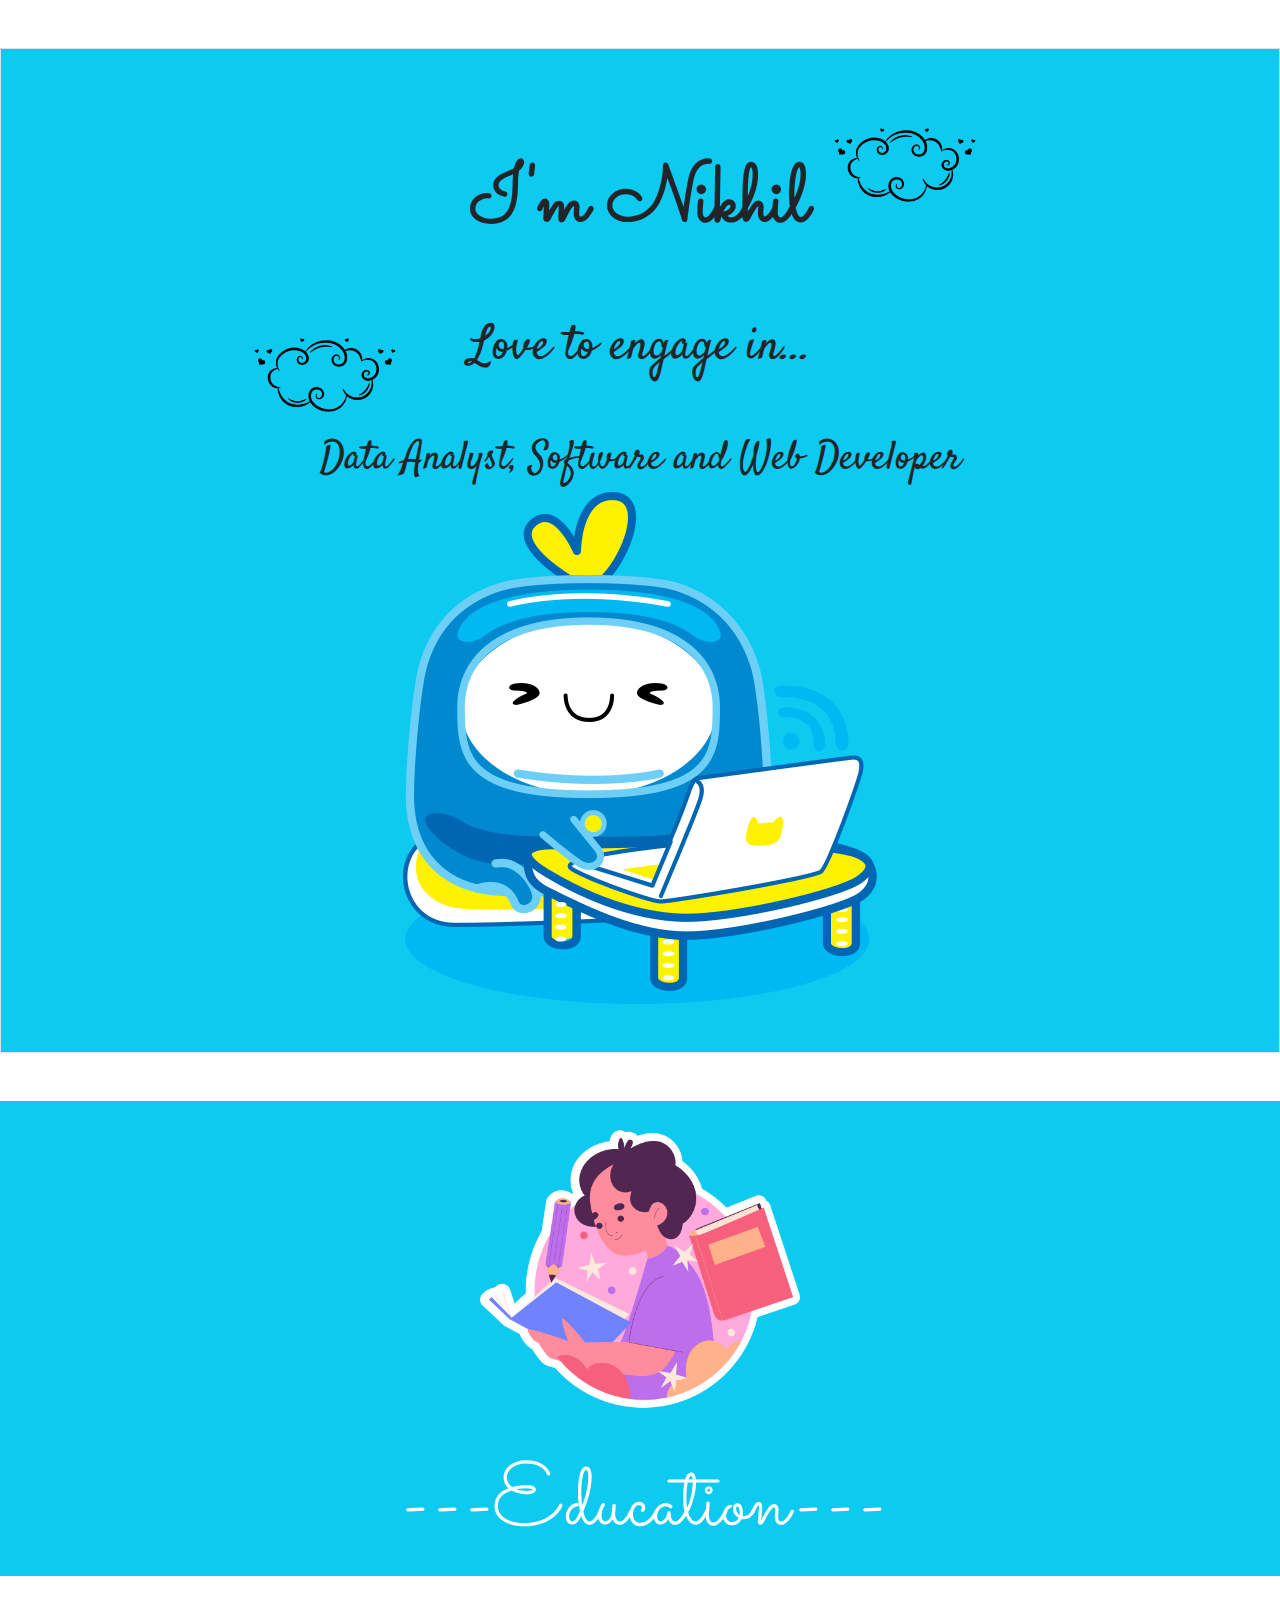
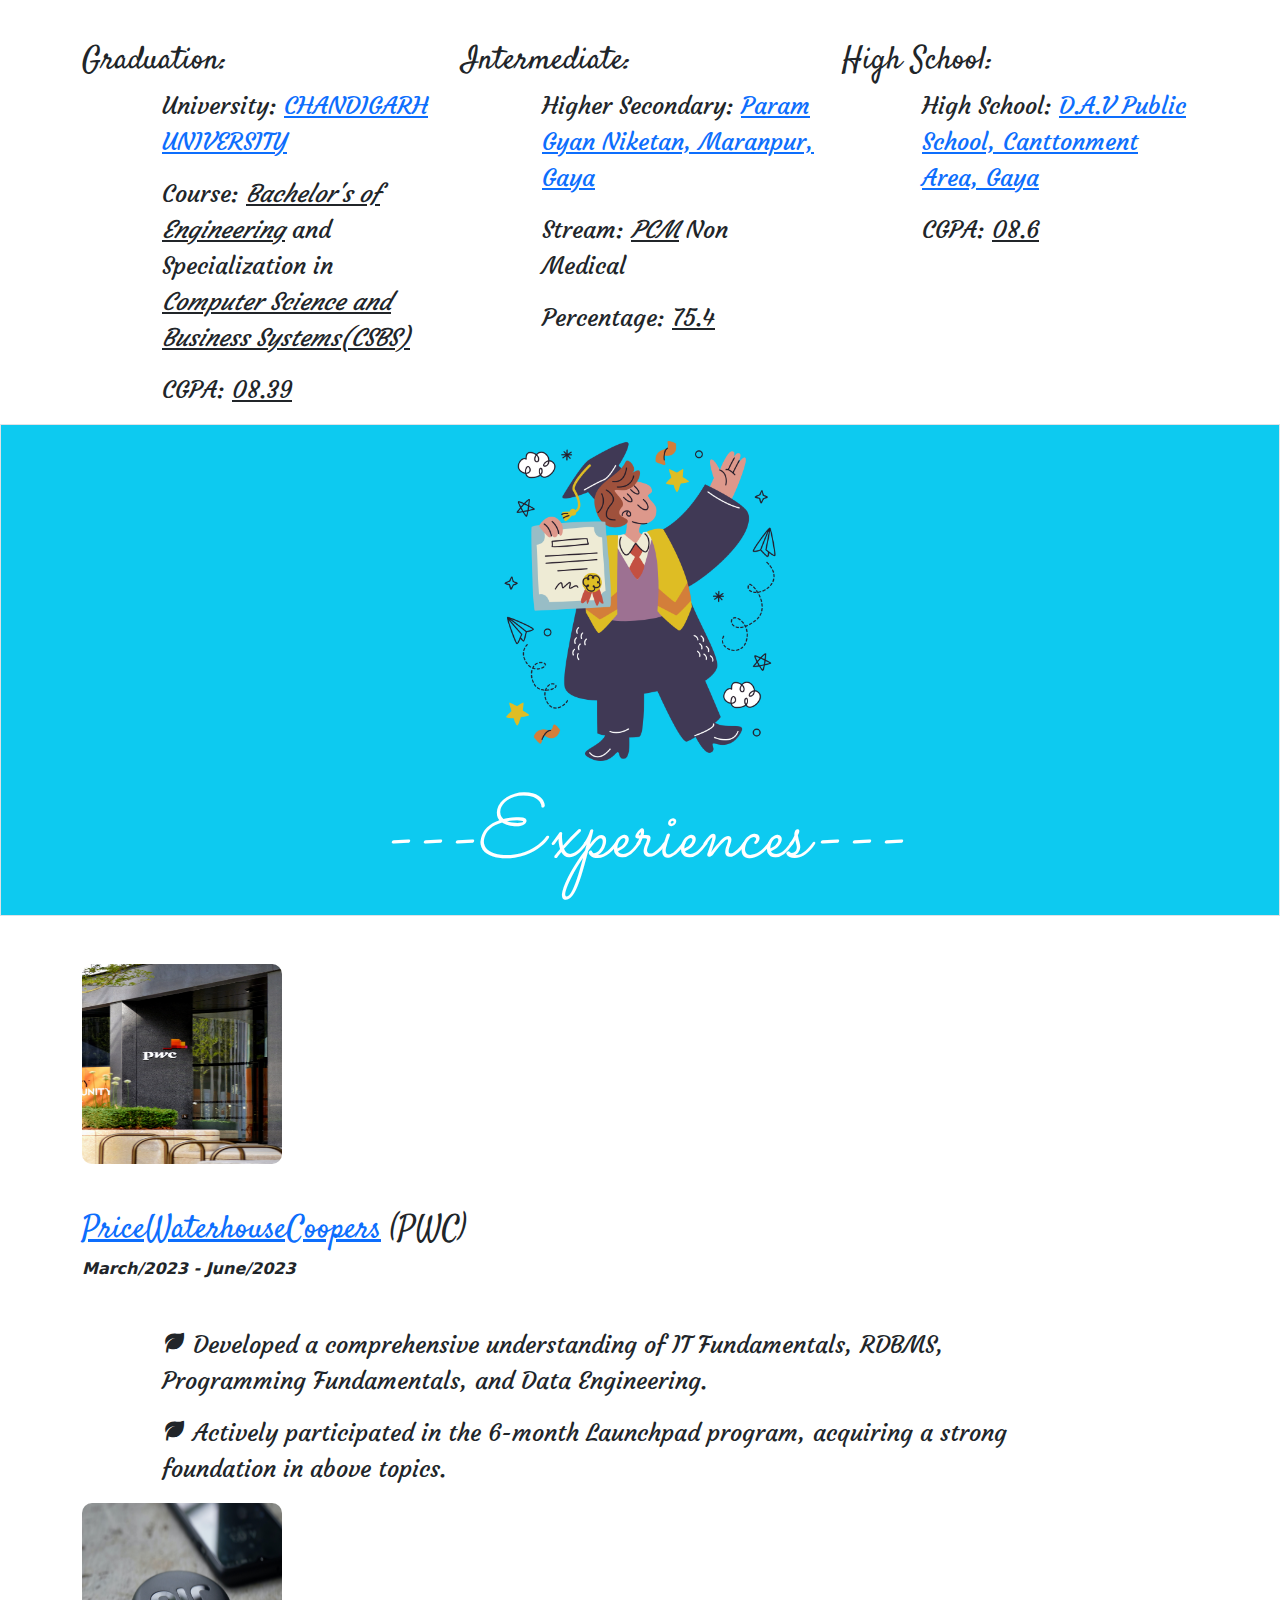
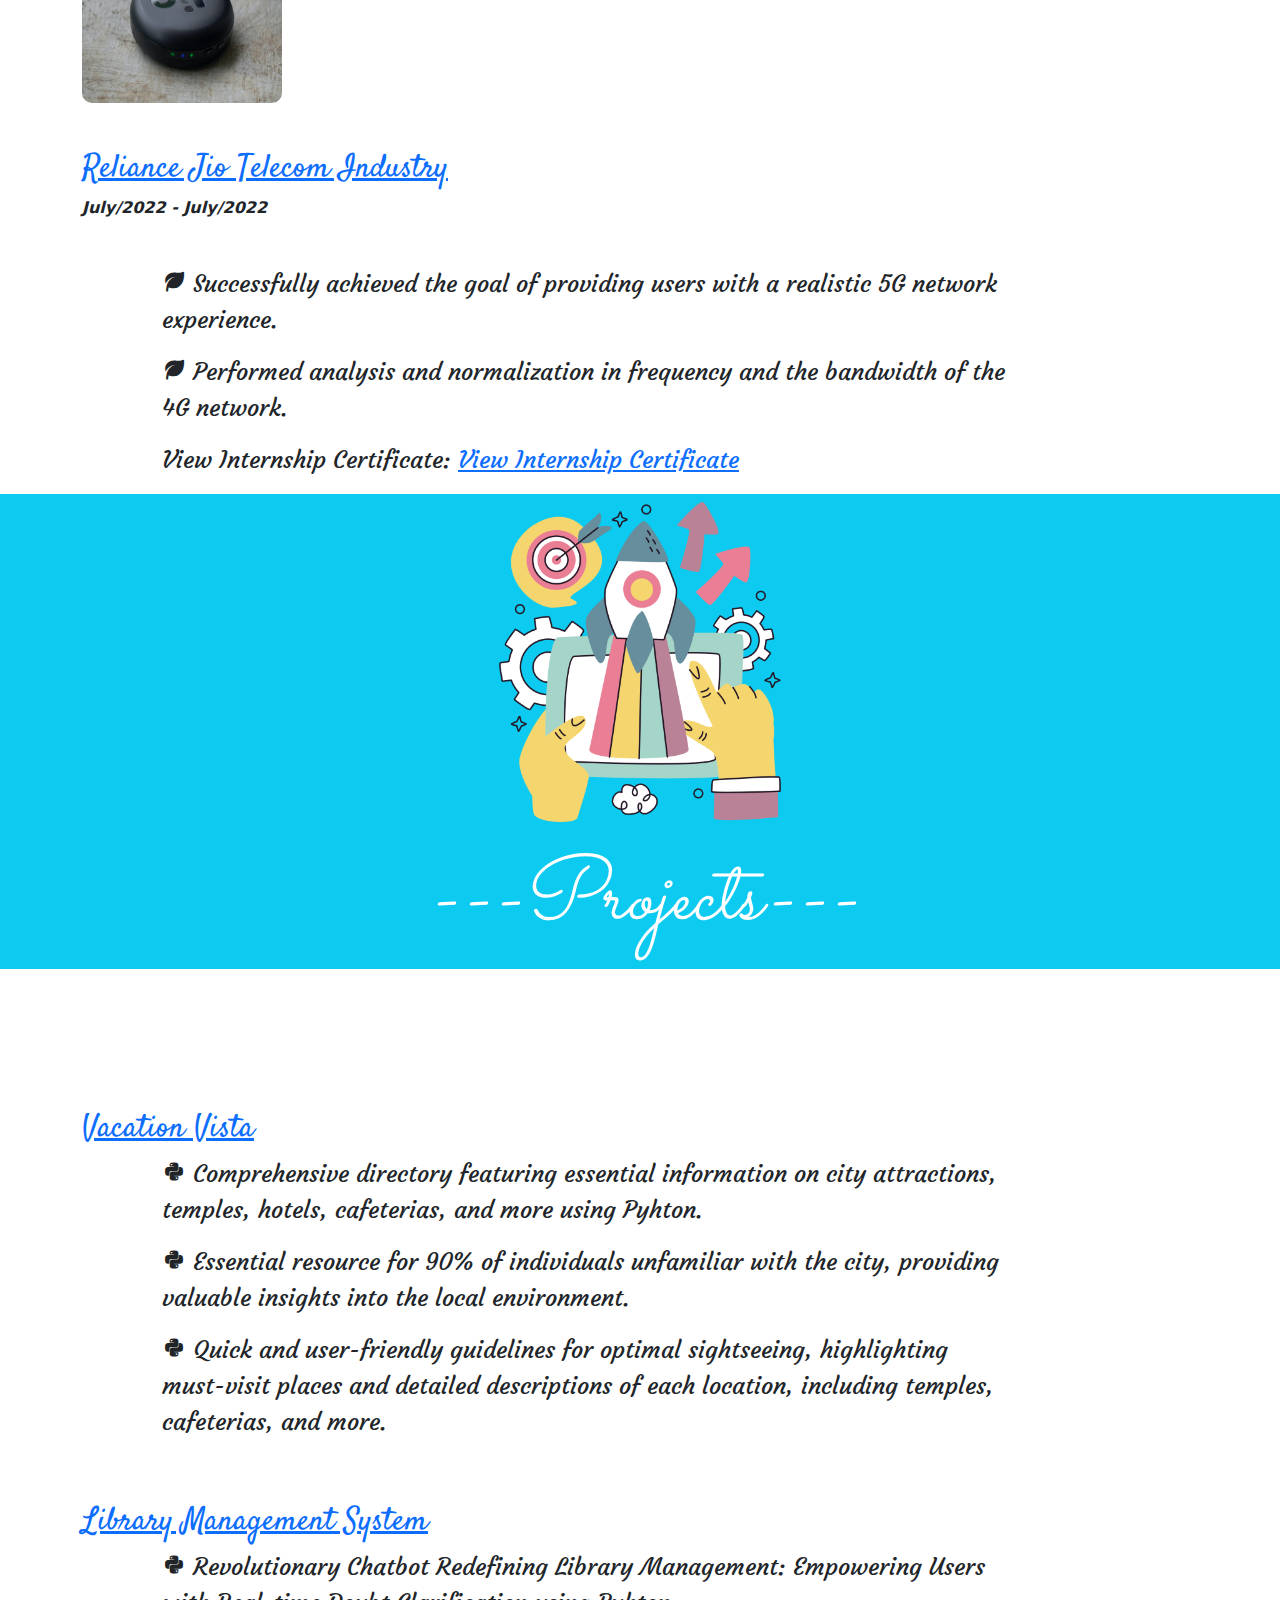
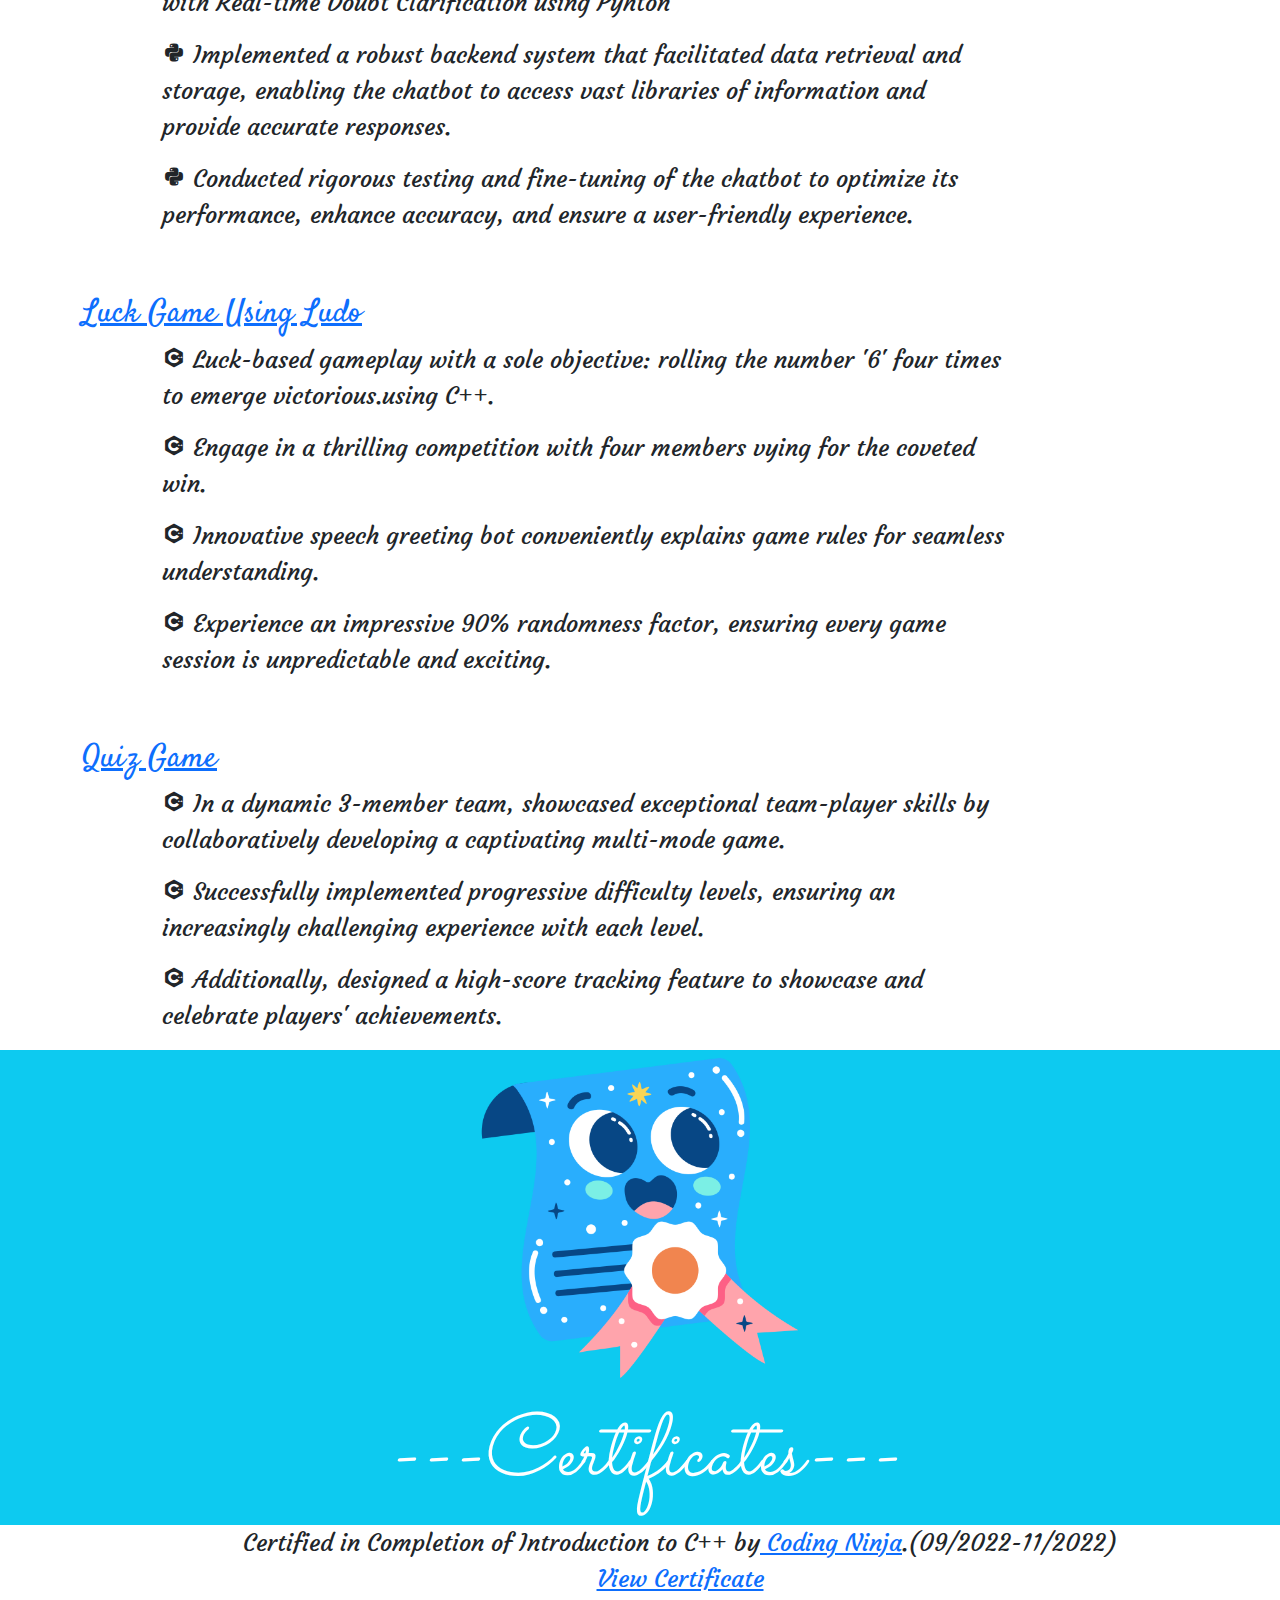
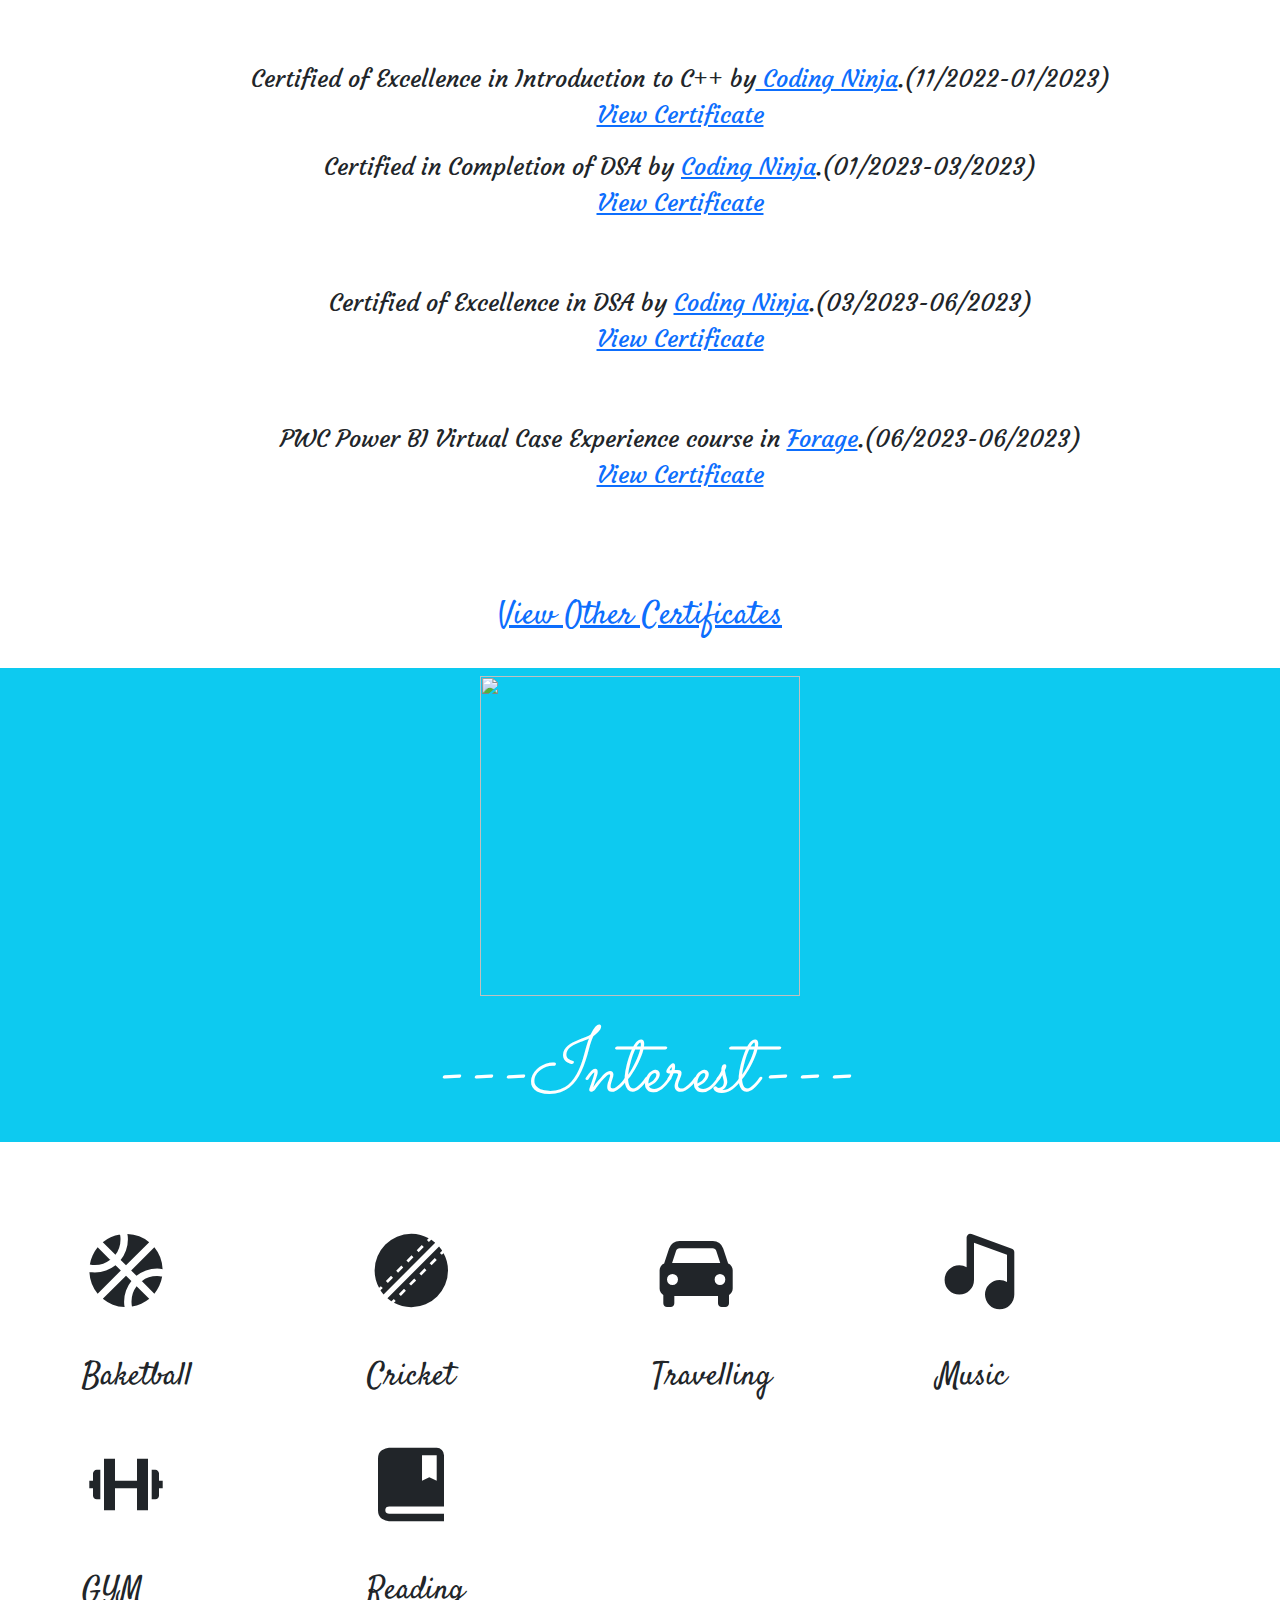
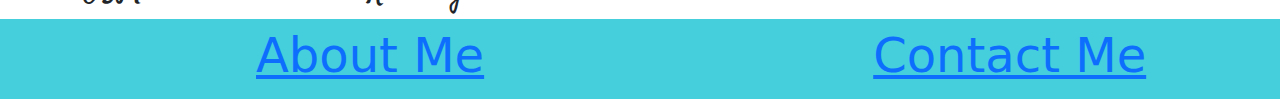
==== index.html @ 04f7caff "Add files via upload" ====
<!DOCTYPE html>
<html lang="en">

<head>

    <meta charset="UTF-8">
    <meta name="viewport" content="width=device-width, initial-scale=1.0">
    <title>NIKHIL VERMA</title>
    <link rel="stylesheet" href="Bstyle.css">
    <link href='https://unpkg.com/boxicons@2.1.4/css/boxicons.min.css' rel='stylesheet'>
    <link href="https://fonts.googleapis.com/css2?family=Caveat&family=Courgette&family=Merriweather:wght@300&family=Montserrat:wght@300&family=Sacramento&family=Satisfy&display=swap" rel="stylesheet">
    <link href="https://cdn.jsdelivr.net/npm/bootstrap@5.3.0/dist/css/bootstrap.min.css" rel="stylesheet">
    <link rel="icon" href="hacker.png">
</head>

<body>
    <div class="container-fluid p-5 my-5 border text-center bg-info top-div">
        <img class="top-cloud" src="cloud.png">
        <h1 id="Name"><b>I'm Nikhil</b></strong></h1>
        <h2 id="mid-tag">Love to engage in...</h2>
        <h2 id="prof">Data Analyst, Software and Web Developer</h2>
        <img class="mount" src="programmer.png">
        <img class="bottom-cloud" src="cloud.png">
    </div>
    <!-- <div class="top-div">
        <img class="top-cloud" src="cloud.png">
    
        <h1>I'm Nikhil</h1>
        <h2 id="mid-tag">Love to engage in...</h2>
        <h2 id="prof">Data Analyst,Software and Web Developer</h2>
        <img class="mount" src="camping.png">
        <img class="bottom-cloud" src="cloud.png">
    </div> -->
        
    <div class="container-fluid p-2 bg-info text-white text-center">
        <img id="image" src="studying.png">
        <h1 class="Title">---Education---</h1> 
    </div>
        
    <div class="container mt-5">
        <div class="row">
        <div class="col-sm-4">
            <h2 id="Grad">Graduation:</h2>
            <p>University: <span><u><a href="https://www.cuchd.in/" class="CU">CHANDIGARH UNIVERSITY</a></u></span></p>
            <p>Course: <span><u><i>Bachelor's of Engineering</i></u></span> and Specialization in <span><u><i>Computer Science and Business Systems(CSBS)</i></u></span></p>
            <p>CGPA: <span><u>08.39</u></span></p>
        </div>
        <div class="col-sm-4">
            <h2 id="Grad">Intermediate:</h2>
            <p>Higher Secondary: <span><u><a href="https://www.pgngaya.in/">Param Gyan Niketan, Maranpur, Gaya</a></u></span></p>
            <p>Stream: <span><u><i>PCM</i></u></span> Non Medical</p>
            <p>Percentage: <span><u>75.4</u></span></p>
        </div>
        <div class="col-sm-4">
            <h2 id="Grad">High School:</h2>
        <p>High School: <span><u><a href="http://davcanttgaya.com/">D.A.V Public School, Canttonment Area, Gaya</a></u></span></p>
        <p>CGPA: <span><u>08.6</u></span></p>
        </div>
        </div>
        
  </div>
  <div class="container-fluid p-3 border text-center text-white bg-info top-div">
    <img id="image" src="graduation.png">
    <h1 class="Title"><i><img >---Experiences---</i></h1>
  </div>
  <div class="container mt-5">
    <div class="row">
        <div class="col-sm-10">
            <img id="pwc" src="pwc.jpg">
            <h2><a class="way" href="https://www.pwc.in/" target="_blank">PriceWaterhouseCoopers</a> (PWC)</h2>
            <em><strong>March/2023 - June/2023</strong></em>
            <br>
            <div class="det">
                <p><i class='bx bxs-leaf'></i> Developed a comprehensive understanding of IT
                    Fundamentals, RDBMS, Programming Fundamentals, and
                    Data Engineering.</p>
                <p>
                    <i class='bx bxs-leaf'></i> Actively participated in the 6-month Launchpad program,
                            acquiring a strong foundation in above topics.
                </p>
            </div>
        </div>
        <div class="col-sm-10">
            <img id="jio" src="jio1.jpg">
            <h2><a class="way" href="https://www.jio.com/">Reliance Jio Telecom Industry</a></h2>
            <em><strong>July/2022 - July/2022</strong></em>
            <div class="det">
                <p><i class='bx bxs-leaf'></i> Successfully achieved the goal of providing users with a realistic 5G network experience.</p>
            <p><i class='bx bxs-leaf'></i> Performed analysis and normalization in frequency and the bandwidth of the 4G network.</p>
            <p id="view">View Internship Certificate: <a class="way" href="https://drive.google.com/file/d/10rLFTwxy8GIzFzXkSHnYwyJSoDvMHcty/view?usp=sharing" target="_blank">View Internship Certificate</a></p>
            </div>
        </div>
    </div>

    
</div>
<div class="container-fluid p-2 bg-info text-white text-center">
    <img id="image" src="project.png">
    <h1 class="Title"><i>---Projects---</i></h1>
</div>
<div class="container mt-5">
    <div class="row">
        <div class="col-sm-10">
            <div class="det">
                <a class="name_of_proj" href="#"><h2>Vacation Vista</h2></a>

                <p><i class='bx bxl-python' ></i> Comprehensive directory featuring essential information on city
                    attractions, temples, hotels, cafeterias, and more using Pyhton.</p>
                <p><i class='bx bxl-python' ></i> Essential resource for 90% of individuals unfamiliar with the city,
                    providing valuable insights into the local environment.</p>
                <p><i class='bx bxl-python' ></i> Quick and user-friendly guidelines for optimal sightseeing, highlighting must-visit places and detailed descriptions of each location, including temples, cafeterias, and more.</p>
                
                <a class="name_of_proj" href="#"><h2>Library Management System</h2></a>

                <p><i class='bx bxl-python' ></i> Revolutionary Chatbot Redefining Library Management: Empowering Users with Real-time Doubt Clarification using Pyhton
                    </p>
                <p><i class='bx bxl-python' ></i> Implemented a robust backend system that facilitated data retrieval and storage, enabling the chatbot to access vast libraries of information and provide accurate responses.</p>
                <p><i class='bx bxl-python' ></i> Conducted rigorous testing and fine-tuning of the chatbot to optimize its performance, enhance accuracy, and ensure a user-friendly experience.</p>
                
                <a class="name_of_proj" href="#"><h2>Luck Game Using Ludo</h2></a>

                <p><i class='bx bxl-c-plus-plus' ></i> Luck-based gameplay with a sole objective: rolling the number '6' four times to emerge victorious.using C++.
                    </p>
                <p><i class='bx bxl-c-plus-plus' ></i> Engage in a thrilling competition with four members vying for the coveted win.</p>
                <p><i class='bx bxl-c-plus-plus' ></i> Innovative speech greeting bot conveniently explains game rules for seamless understanding.</p>
                <p><i class='bx bxl-c-plus-plus' ></i> Experience an impressive 90% randomness factor, ensuring every game session is unpredictable and exciting.</p>
                
                
                <a class="name_of_proj" href="#"><h2>Quiz Game</h2></a>

                <p><i class='bx bxl-c-plus-plus' ></i> In a dynamic 3-member team, showcased exceptional team-player skills by collaboratively developing a captivating multi-mode game. </p>
                <p><i class='bx bxl-c-plus-plus' ></i> Successfully implemented progressive difficulty levels, ensuring an increasingly challenging experience with each level. </p>
                <p><i class='bx bxl-c-plus-plus' ></i> Additionally, designed a high-score tracking feature to showcase and celebrate players' achievements.</p>

            </div>
        </div>
    </div>
</div>
<div class="container-fluid p-2 bg-info text-white text-center">
    <img id="image" src="certi.png">
    <h1 class="Title"><i>---Certificates---</i></h1>
</div>
<div>
    <p class="certificate">Certified in Completion of Introduction to C++ by<a class="way" href="https://www.codingninjas.com/" target="_blank">
    Coding Ninja</a>.(09/2022-11/2022)<br>
    <a class="way" href="https://drive.google.com/file/d/1rjrScTn7LUMLxOY5SZQfP1zvvfU3Hnn9/view?usp=sharing" target="_blank">View Certificate</a></p>
    <br>
    <br>
    <p class="certificate">Certified of Excellence in Introduction to C++ by<a class="way" href="https://www.codingninjas.com/" target="_blank">
        Coding Ninja</a>.(11/2022-01/2023)<br>
        <a class="way" href="https://drive.google.com/file/d/1zGMB2k7HbJGqBZu0IWMUjCP9_YEs1CDB/view?usp=sharing" target="_blank">View Certificate</a></p>

    <p class="certificate">Certified in Completion of DSA by <a class="way" href="https://www.codingninjas.com/" target="_blank">
        Coding Ninja</a>.(01/2023-03/2023)<br>
        <a class="way" href="https://drive.google.com/file/d/17qJCQWIjFRZEI8WpjyCi8o1pAIk9kcB1/view?usp=sharing" target="_blank">View Certificate</a></p>
    <br>
    <br>
    <p class="certificate">Certified of Excellence in DSA by <a class="way" href="https://www.codingninjas.com/" target="_blank">
        Coding Ninja</a>.(03/2023-06/2023)<br>
        <a class="way" href="https://drive.google.com/file/d/1uM7cVaOaV1uHs1Oaodak-vPYIk4-sUad/view?usp=sharing" target="_blank">View Certificate</a></p>
    <br>
    <br>
    <p class="certificate">PWC Power BI Virtual Case Experience course in <a href="https://www.theforage.com/" target="_blank">Forage</a>.(06/2023-06/2023)<br>
    <a class="way" href="https://drive.google.com/file/d/1GbMkjDtrY6KCOdCdEL-QOANFzsJQoY71/view?usp=sharing" target="_blank">View Certificate</a></p>
    <br>
    <center><a href="#"><h2 id="others">View Other Certificates</h2></a></center>
    <br>
</div>
<div class="container-fluid p-2 bg-info text-white text-center">
    <img id="image" src="Basketball.png">
    <h1 class="Title"><i>---Interest---</i></h1>
</div>
<div class="container mt-5">
    <div class="row">
        <div class="col-sm-3 Title">
            <i class='bx bxs-basketball sports'></i>
            <h2>Baketball</h2>
        </div>
        <div class="col-sm-3 Title">
            <i class='bx bxs-cricket-ball sports'></i>
            <h2>Cricket</h2>
        </div>
        <div class="col-sm-3 Title">
            <i class='bx bxs-car sports'></i>
            <h2>Travelling</h2>            
        </div>
        <div class="col-sm-3 Title">
            <i class='bx bxs-music sports'></i>
            <h2>Music</h2>
        </div>
        <div class="col-sm-3 Title">
            <i class='bx bx-dumbbell'></i>
            <h2>GYM</h2>
        </div>
        <div class="col-sm-3 Title">
            <i class='bx bxs-book-bookmark'></i>
            <h2>Reading</h2>
        </div>
    </div>
</div>
<div class="way1">
    <a class="wave_1" href="#" >About Me</a>
    <a class="wave" href="about.html"  target="_blank">Contact Me</a>
</div>
  
  
</body>
</html>
---- Bstyle.css ----
body{
    margin: 0;
    text-align: center;
    font-family: 'Merriweather', serif;

}

h1{
    margin:0 auto 0 auto;
    font-family: 'Sacramento', cursive;
    font-size: 10rem;
}
h2{
    margin-top: 0;
    padding-top: 5%;
    font-family: 'Satisfy', cursive;
    font-size: 3rem;
}

h3{
    font-family: 'Montserrat', sans-serif;
    font-size: 1.5rem;

}
h4{
    width: 10%;
    display: inline;
    text-align: start;
    margin-inline-end: 5px;
    margin-inline-start: 2px;
}


p{
    text-align: start;
    padding-left: 5rem;
    font-family: 'Courgette', cursive;
    font-size: 1.5em;
    line-height: 1.5;
}
/* 
.top-field{
    background-color: aquamarine; 
    /*
    container-fluid
    p-5 
    bg-primary 
    text-white 
    text-center" */
/* } */ */


.top-div{
    background-color:#E3FDFD;
    padding-top: 100px;
}

.top-cloud{
    position: absolute;
    height: 150px;
    width: 150px;
    right:300px;
    top:10%;
}

.bottom-cloud{
    position:absolute;
    height: 150px;
    width: 150px;
    /* margin-right: 10px; */
    
    left:250px;
    bottom: 50%;

}

.mid-top-cloud{
    position: absolute;
    height: 150px;
    width: 150px;
    right:360px;
    top:9%;
}


.mid-bottom-cloud{
    position:absolute;
    height: 150px;
    width: 150px;
    /* margin-right: 10px; */
    
    left:250px;
    bottom: 60rem;

}

.Title{
    font-size: 5.5rem;
    padding-top: 2%;
}

.exp1{
    font-size: 10rem;
}

.det{
    padding-top:5%;
}


.way:hover{
    color:#CD6688;
}
.way1{
    height: 5em;
    /* padding-top:10px; */
    background-color:#45CFDD;
}

.wave:hover{
    color:#CD6688;
}

.wave_1{
    font-size: 30px;
    margin-left: 20%;
    font-size: 3rem;
    /* padding-bottom: 5%; */
}

.wave{
    margin-left: 30%;
    font-size: 3rem;
}

.way{
    text-align: center;
}
.certificate{
    text-align: center;
    
}


#image{
    height: 20rem;
    width: 20rem;
}

#pwc{
    height: 200px;
    width: 200px;
    border-radius: 5%;
}

#jio{
    height: 200px;
    width: 200px;
    border-radius: 5%;
}

#prof{
    margin-top: 0;
    padding-top: 5%;
    font-family: 'Satisfy', cursive;
    font-size: 40px;
}



#mid-tag{
    margin: 0;
    font-size: 3rem;
}
#Name{
    padding-top: 5%;
    font-size: 5rem;
    text-decoration: solid;
}
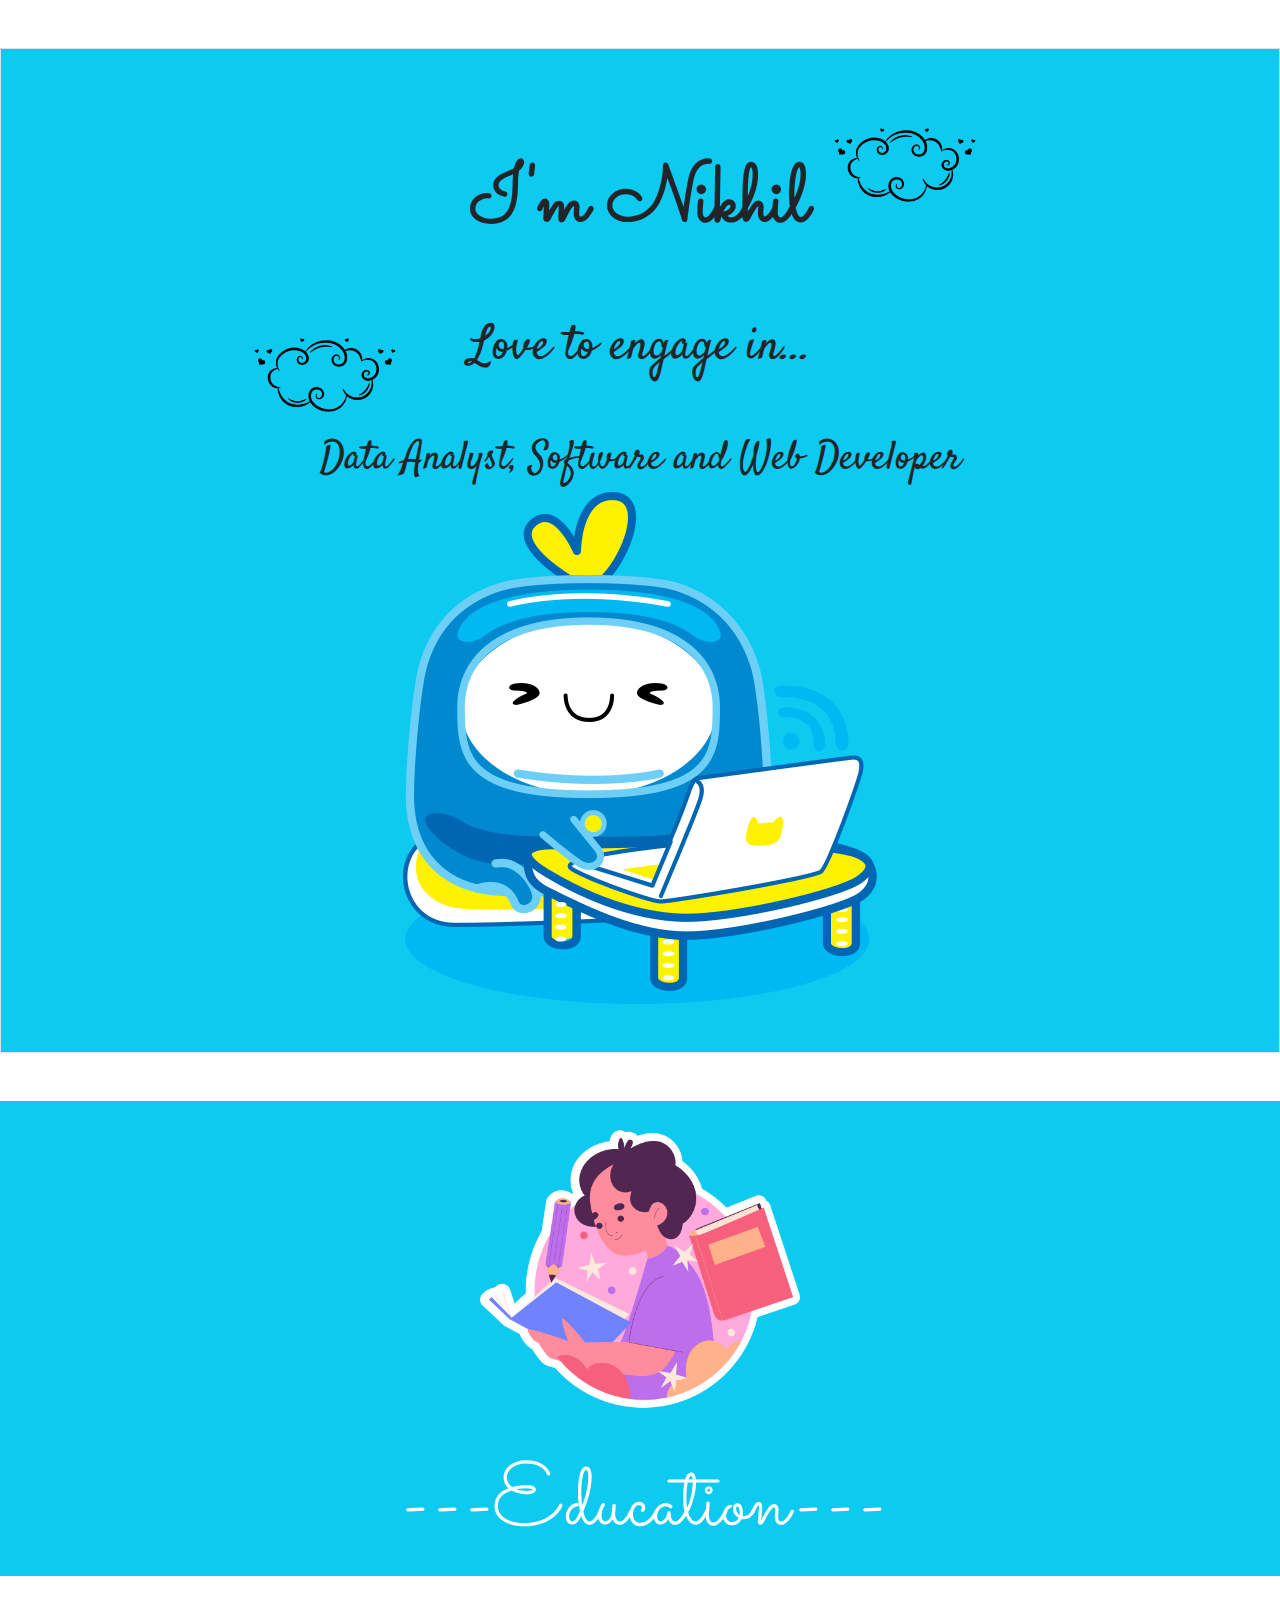
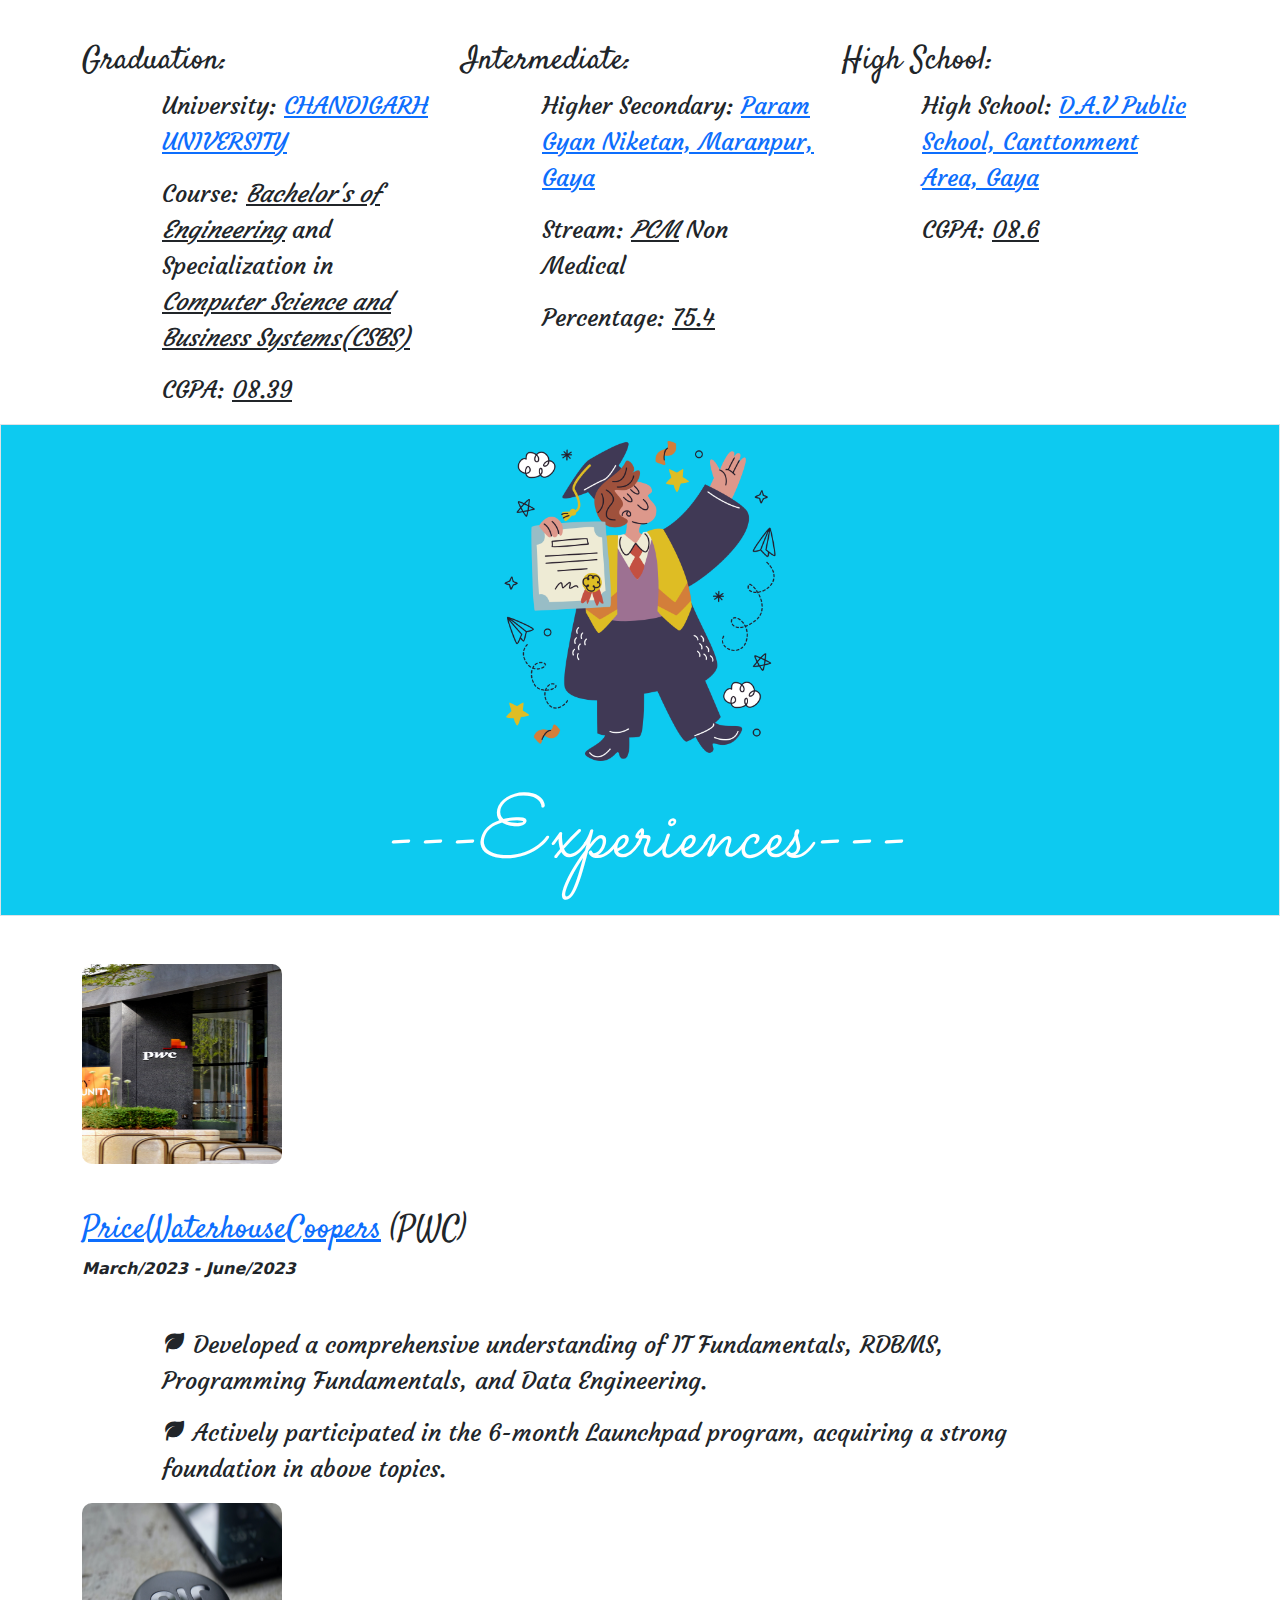
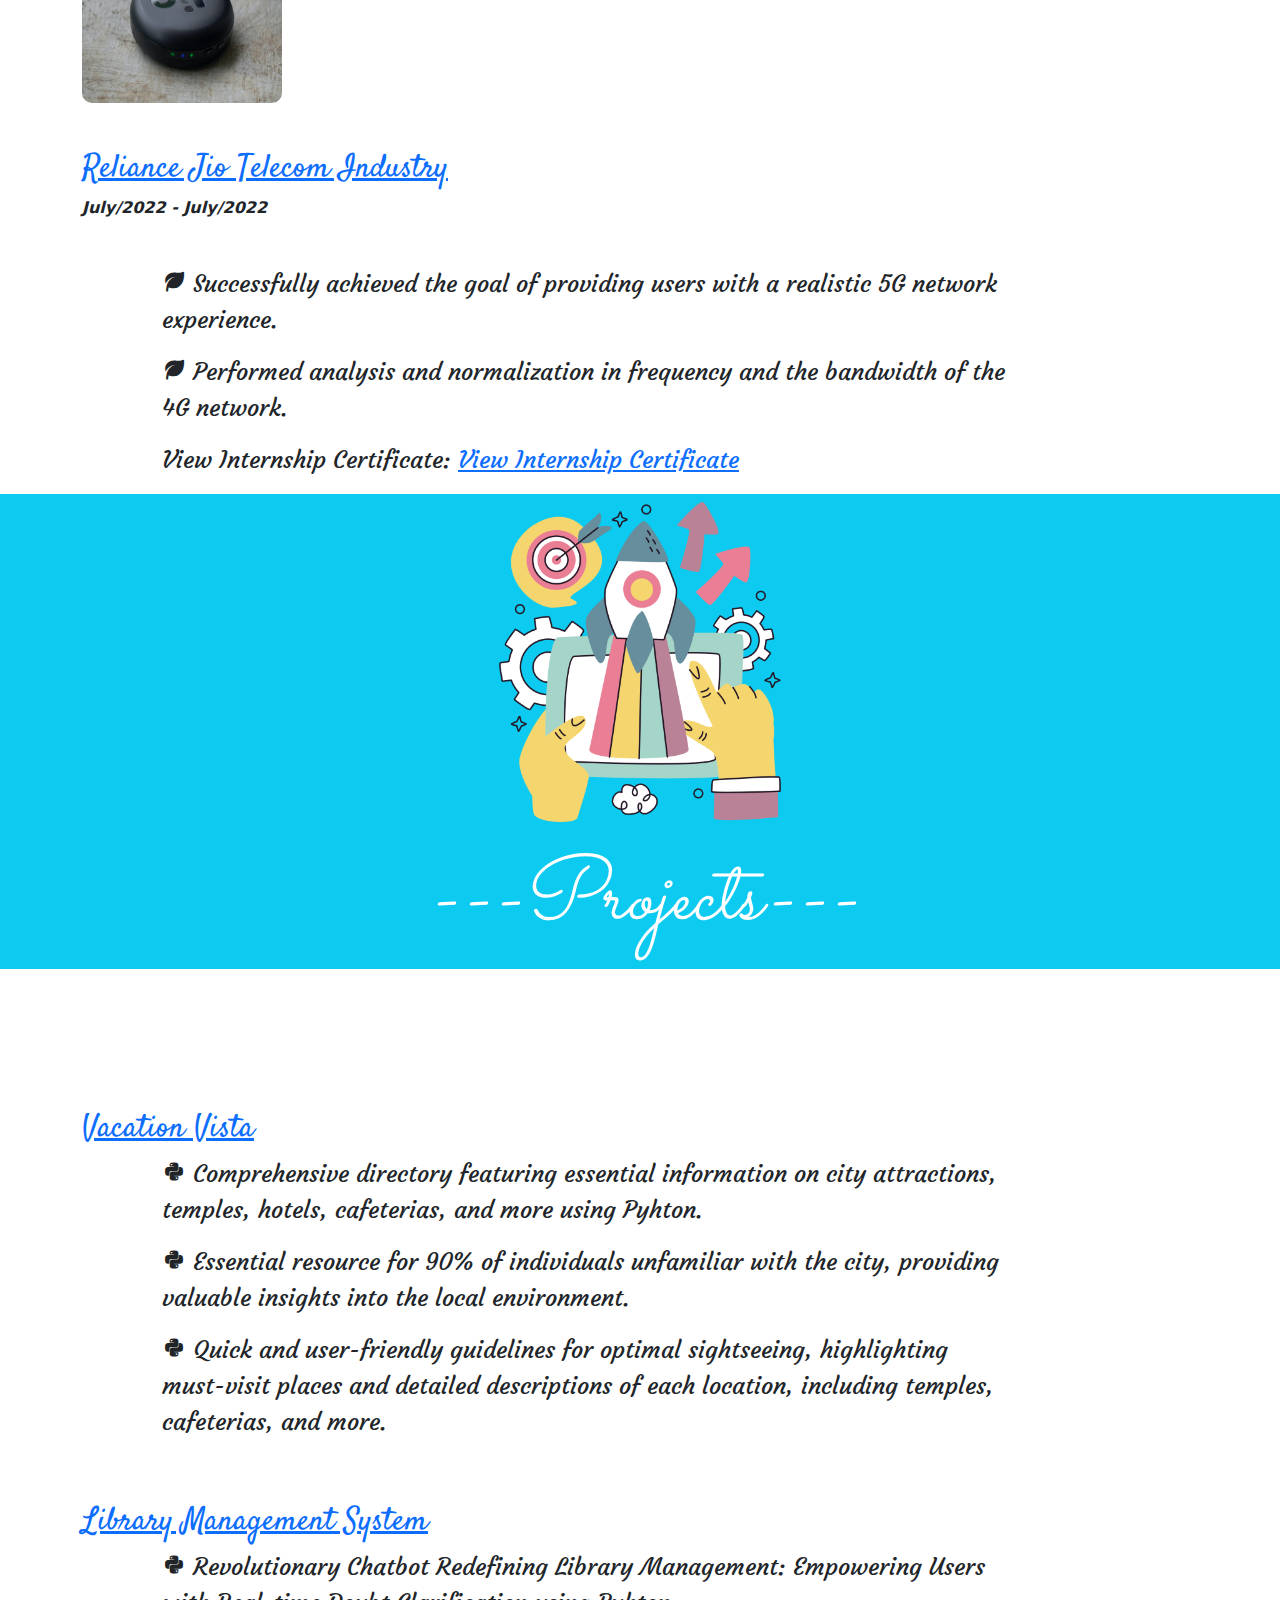
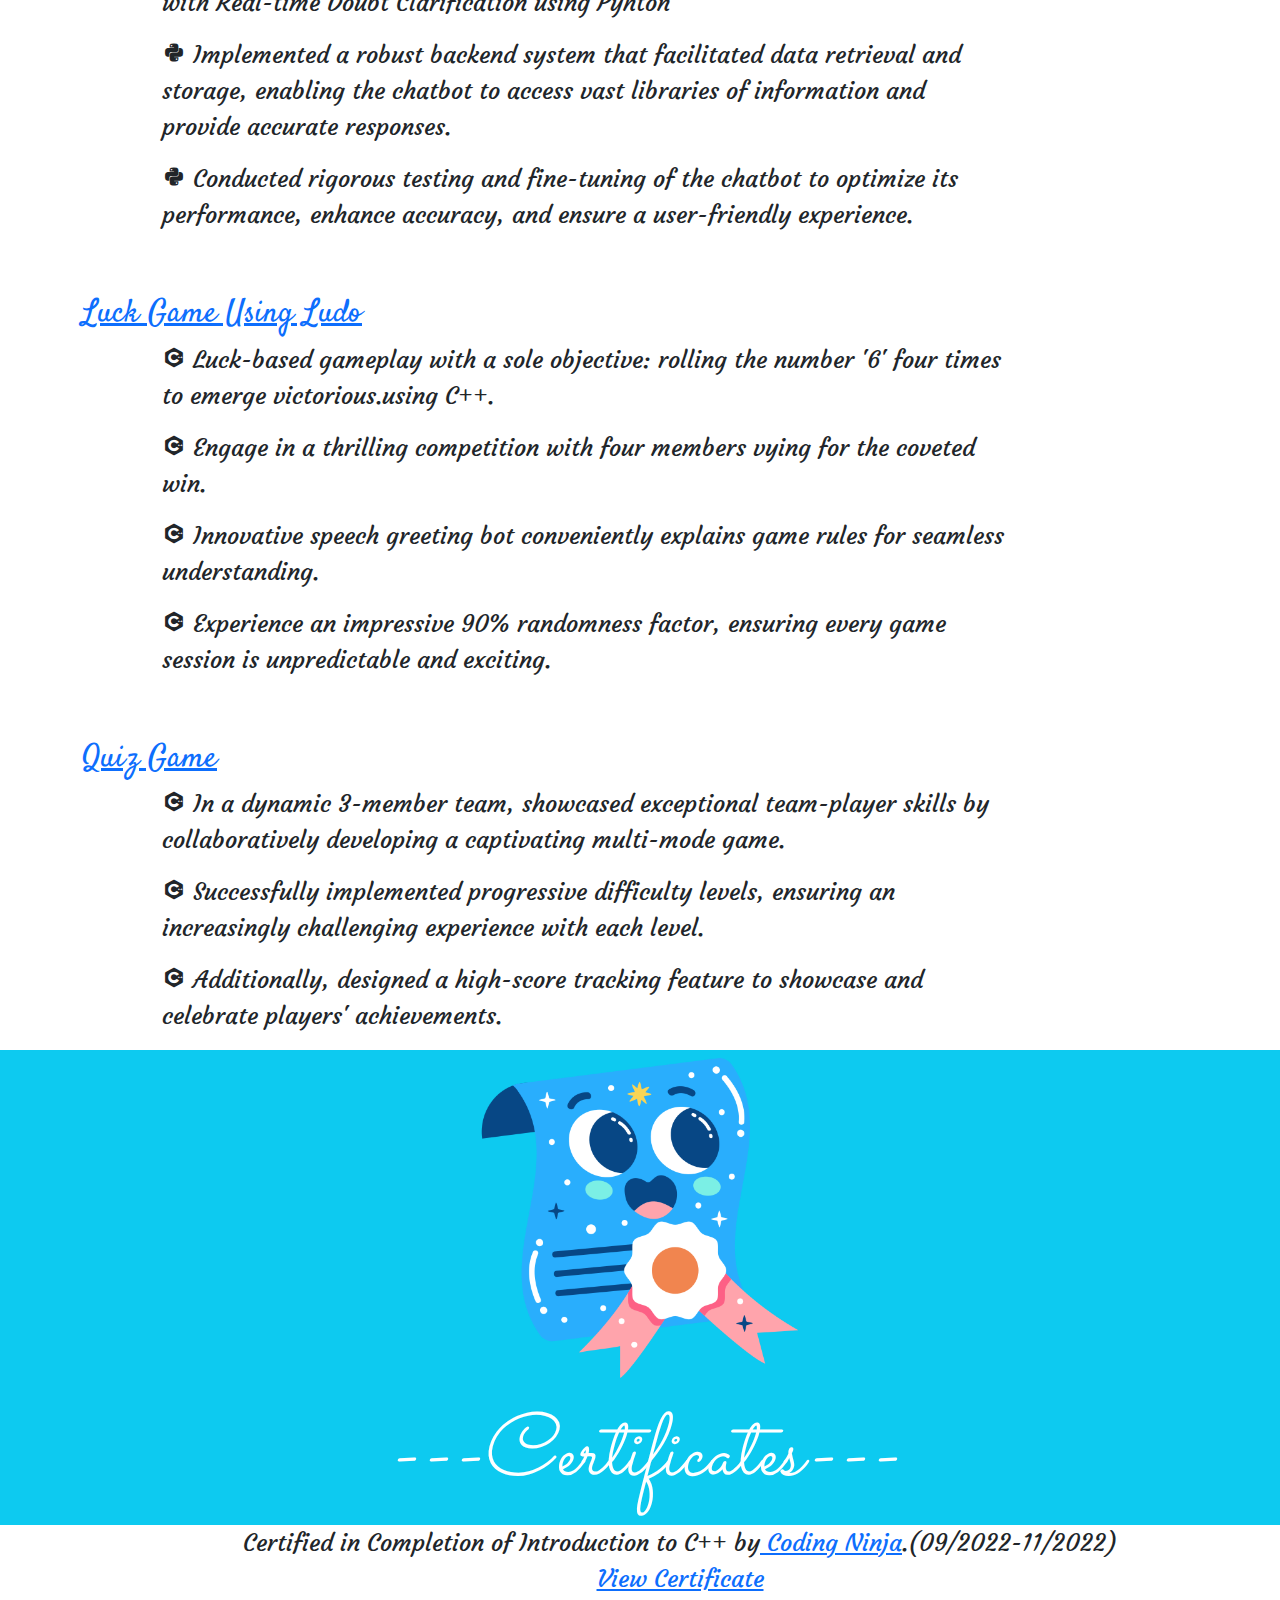
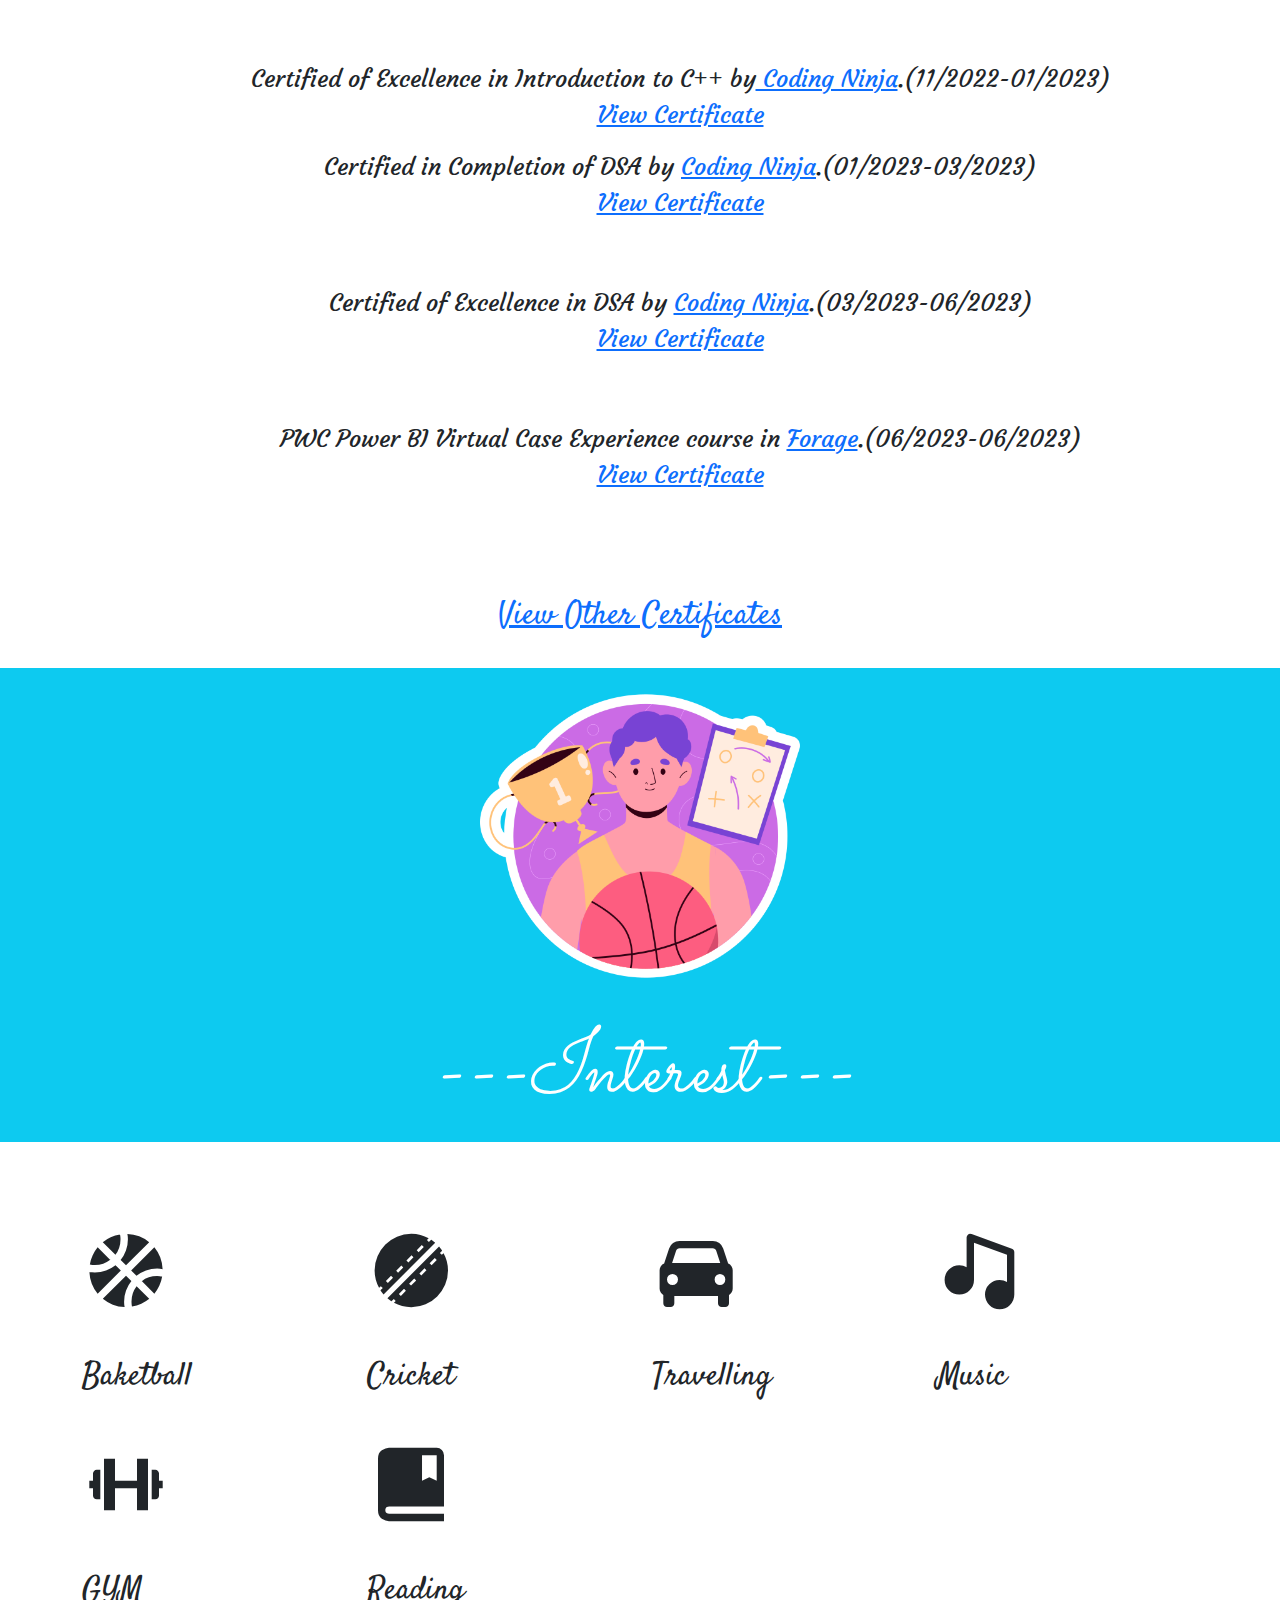
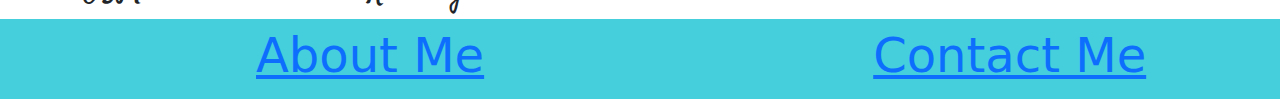
==== commit dd48cb95: "Update index.html" ====
--- a/index.html
+++ b/index.html
@@ -167,7 +167,7 @@
     <br>
 </div>
 <div class="container-fluid p-2 bg-info text-white text-center">
-    <img id="image" src="Basketball.png">
+    <img id="image" src="basketball.png">
     <h1 class="Title"><i>---Interest---</i></h1>
 </div>
 <div class="container mt-5">
@@ -205,4 +205,4 @@
   
   
 </body>
-</html>+</html>
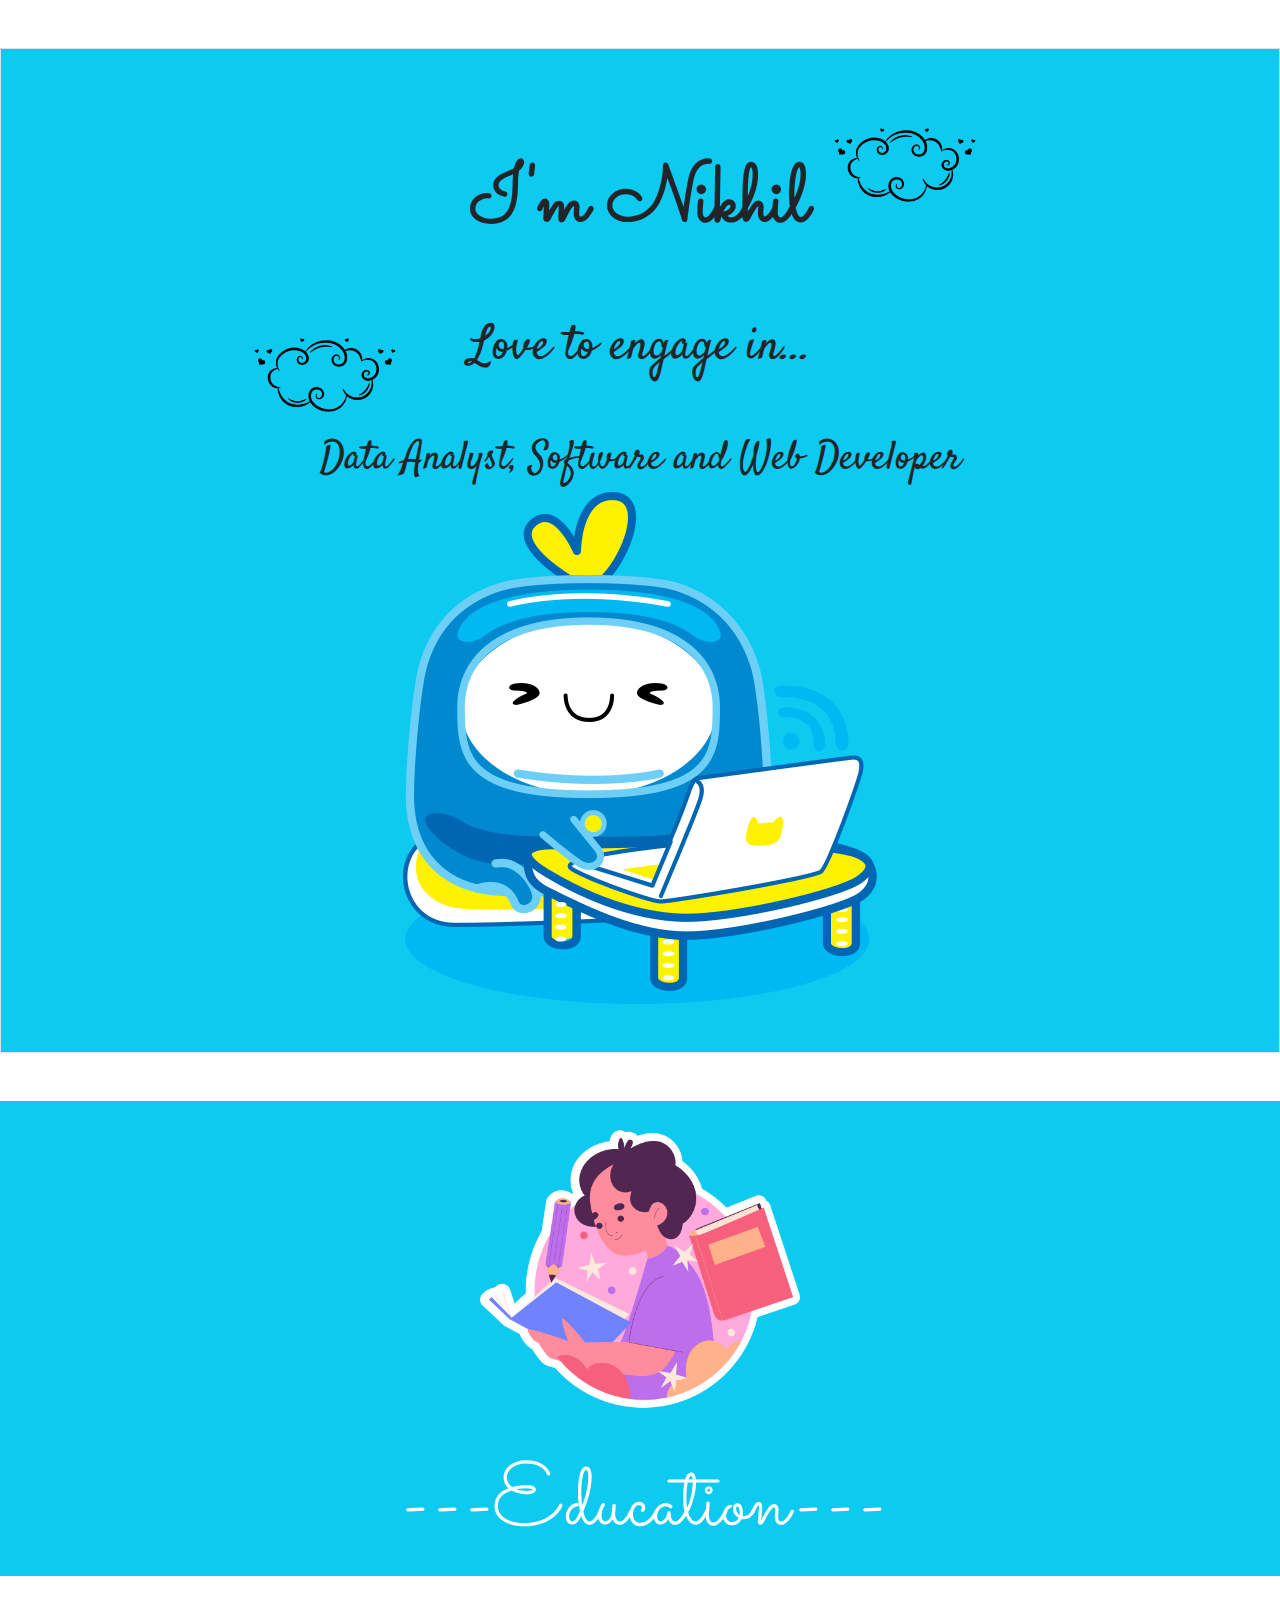
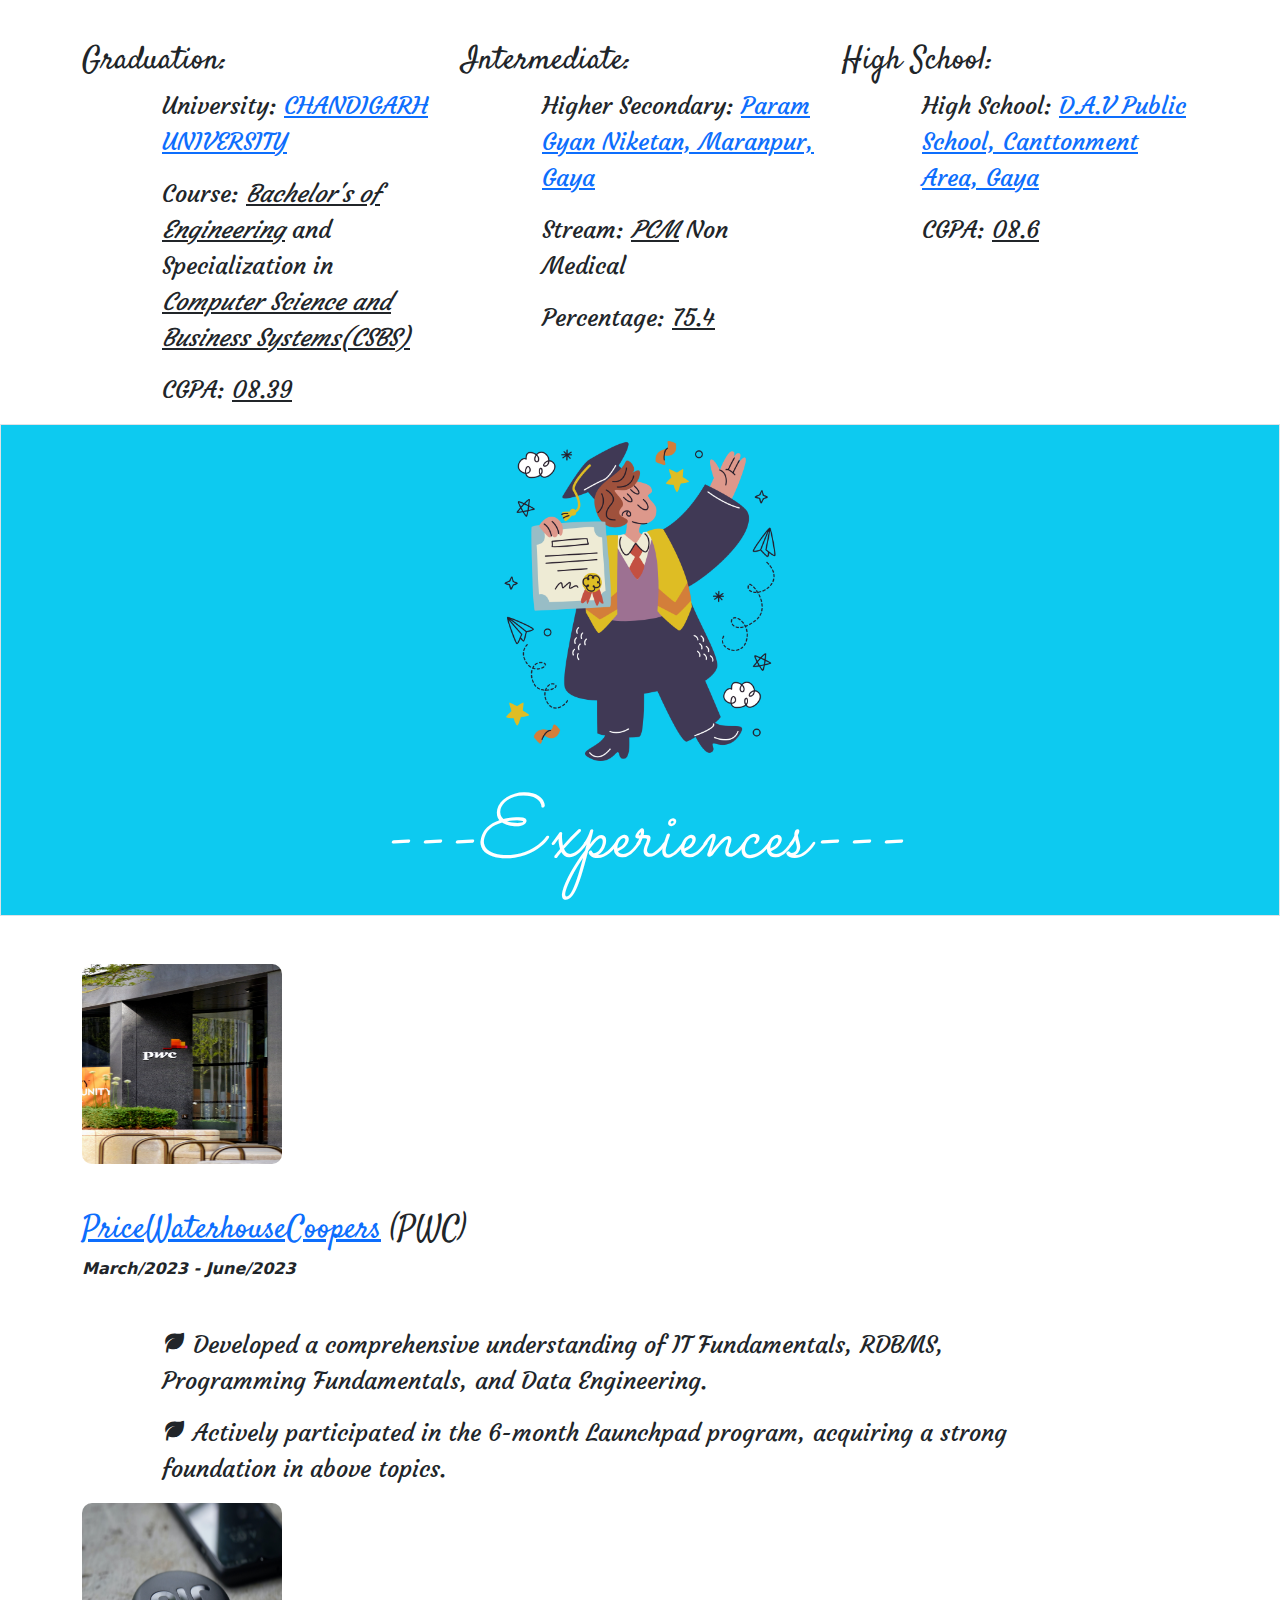
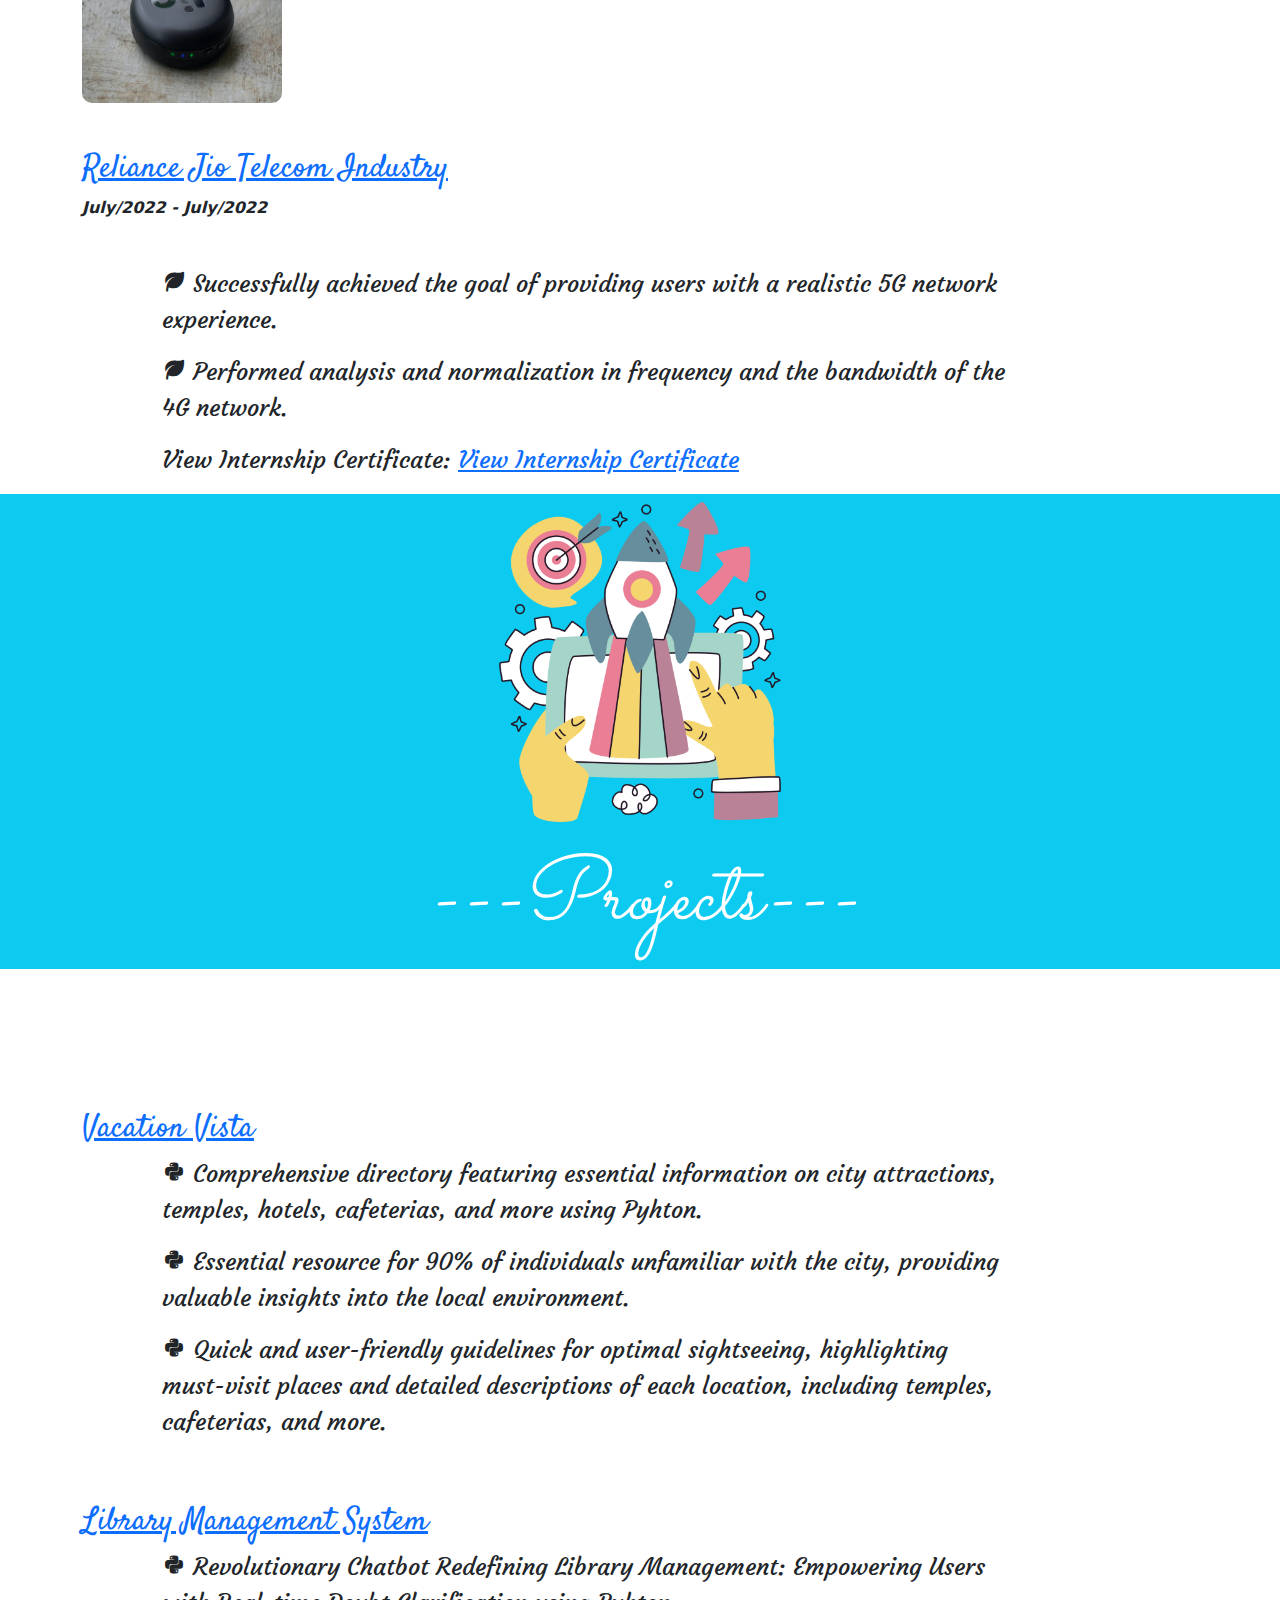
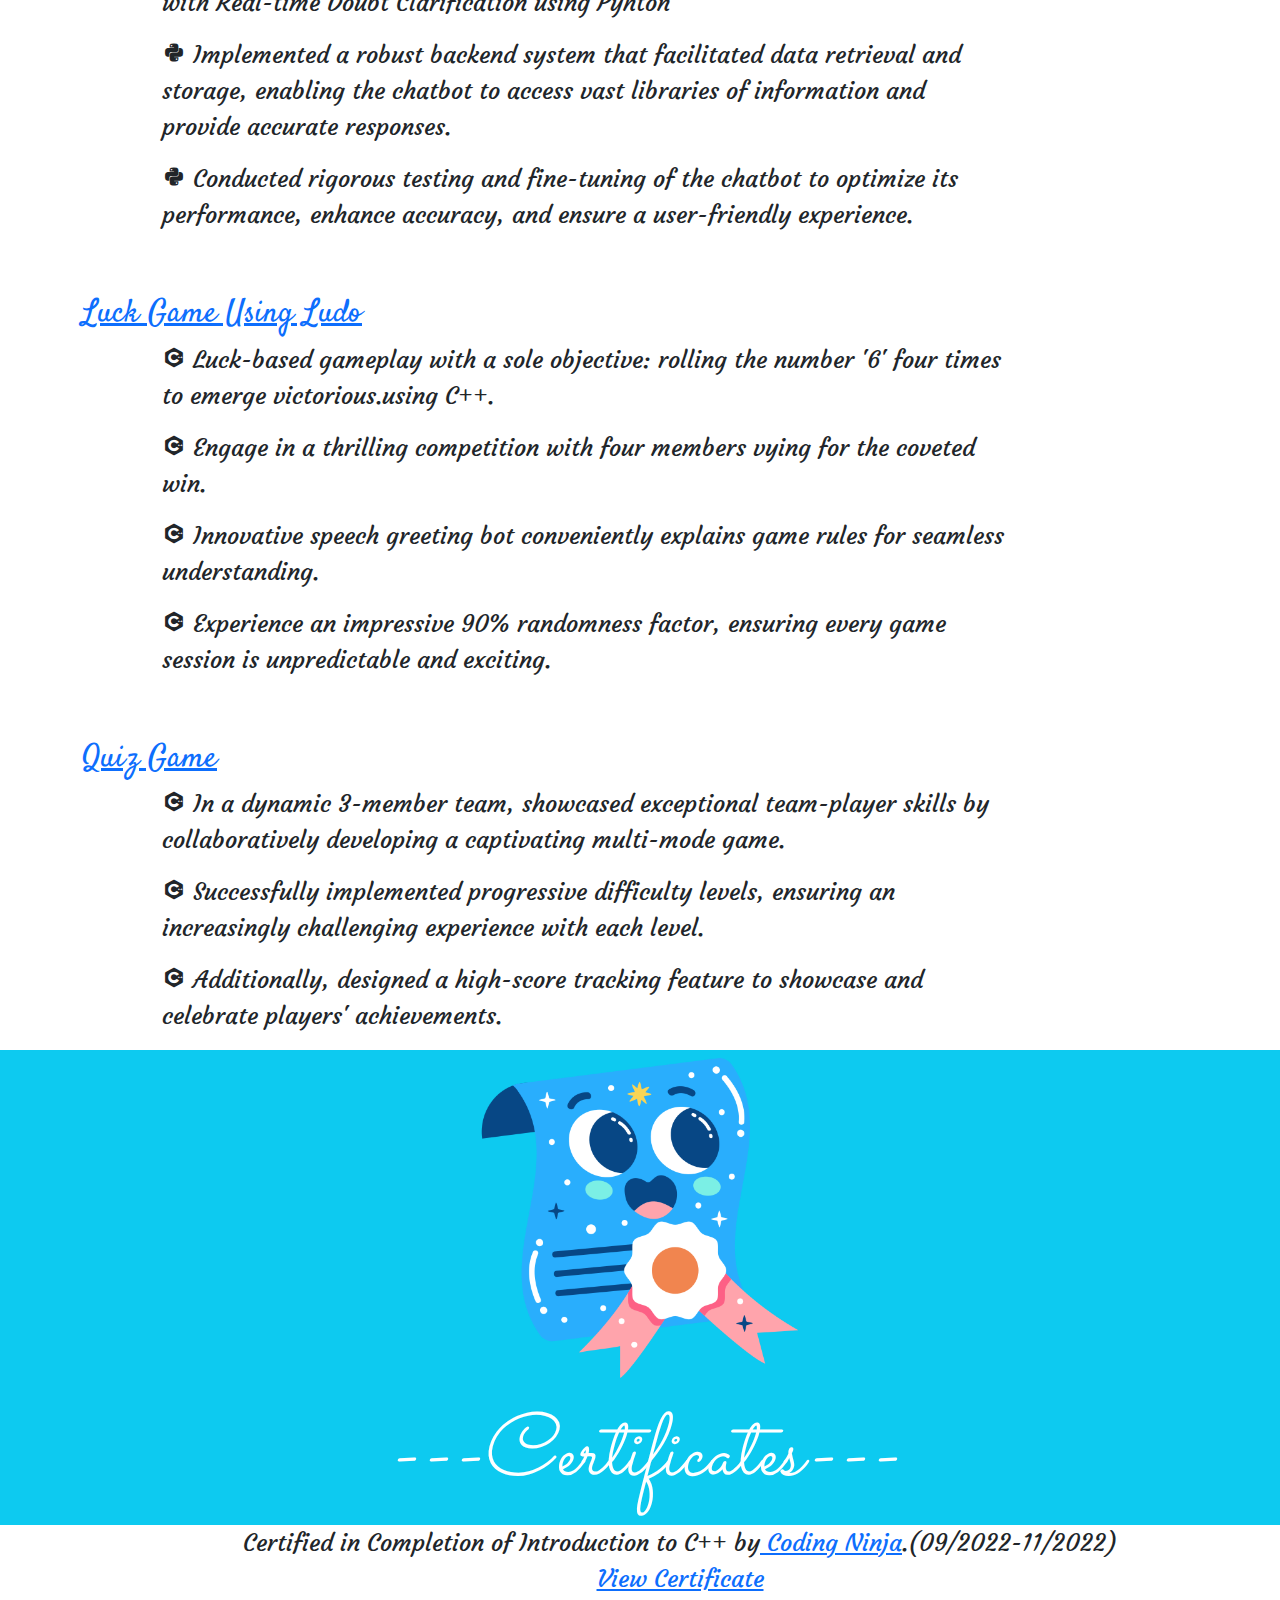
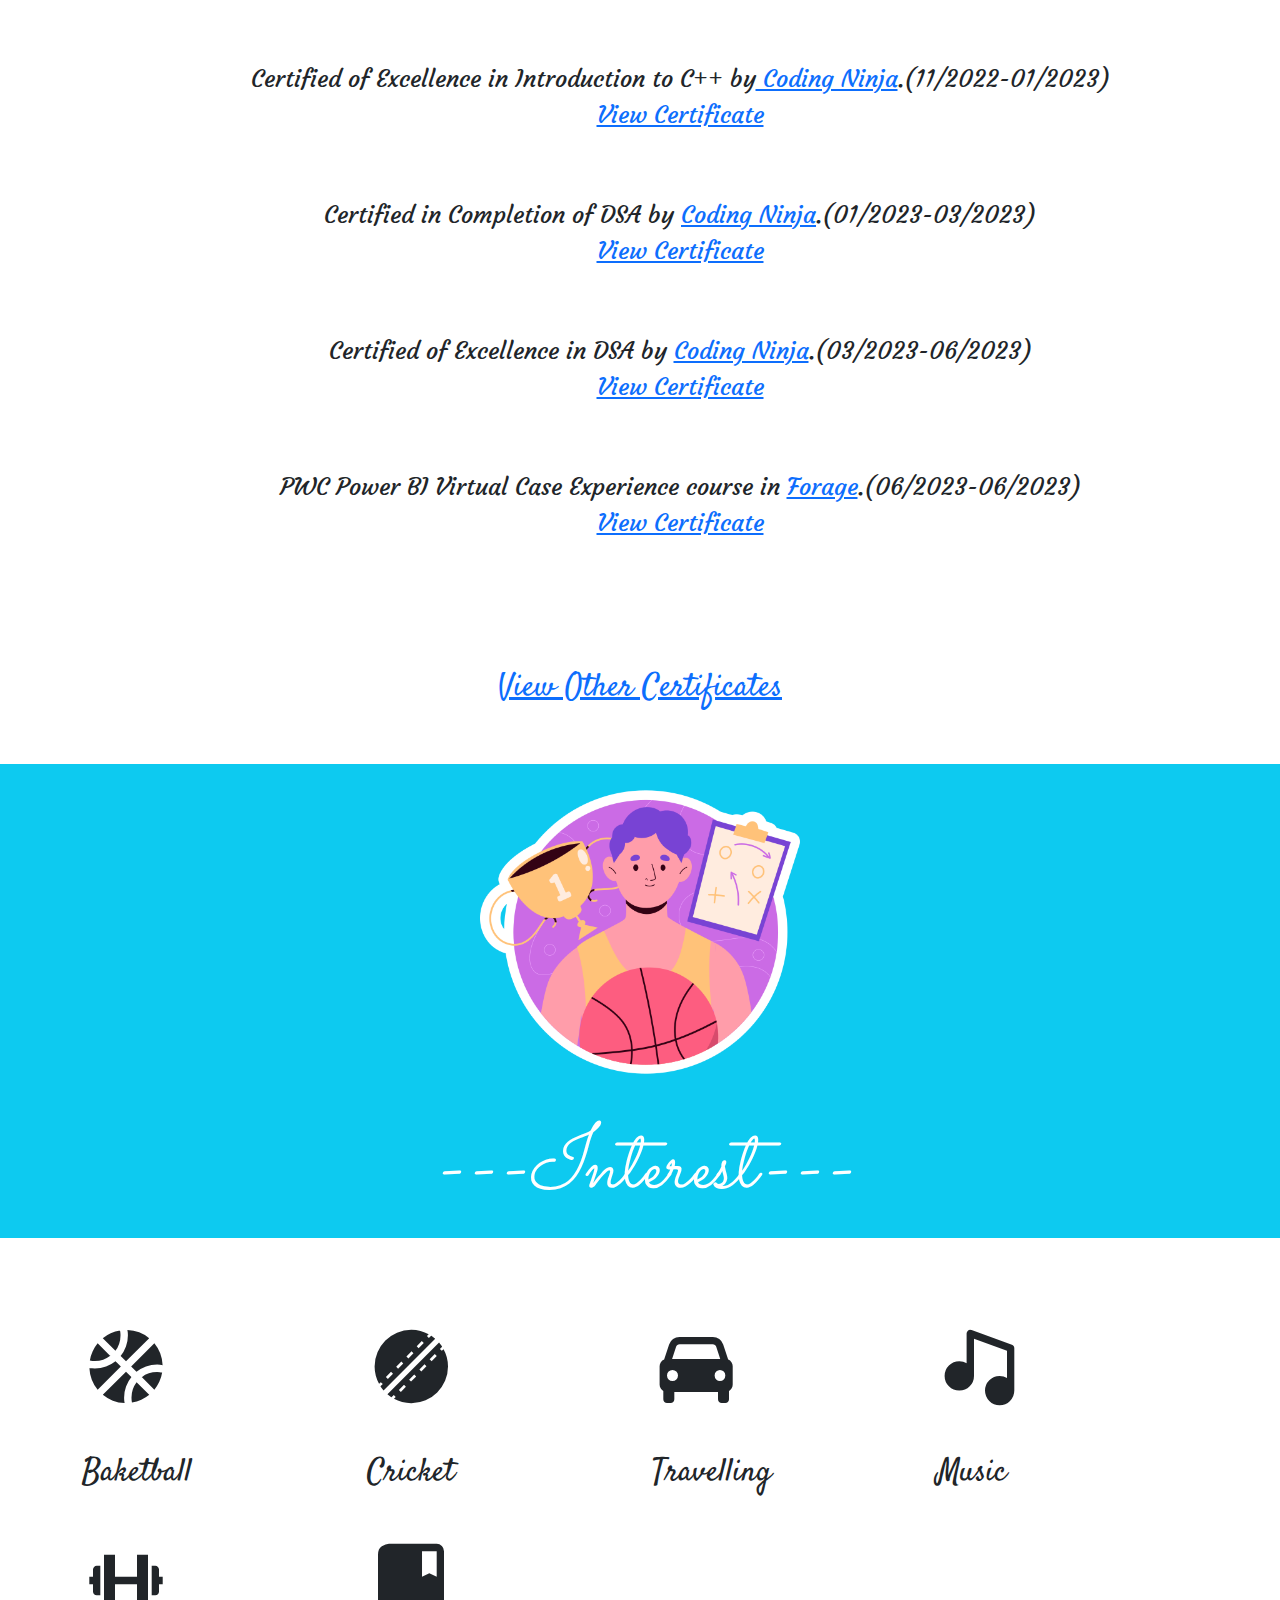
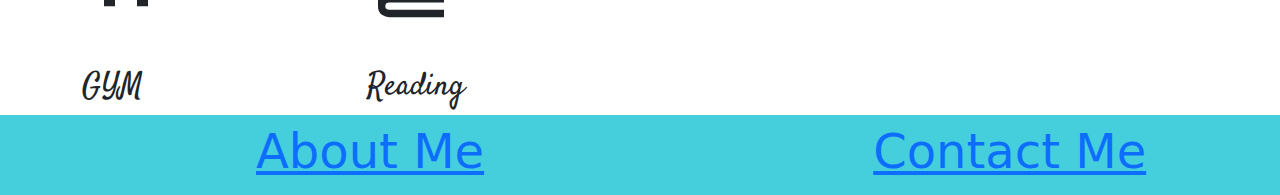
==== commit 7ad73a05: "Update index.html" ====
--- a/index.html
+++ b/index.html
@@ -80,6 +80,7 @@
                 </p>
             </div>
         </div>
+        <br>
         <div class="col-sm-10">
             <img id="jio" src="jio1.jpg">
             <h2><a class="way" href="https://www.jio.com/">Reliance Jio Telecom Industry</a></h2>
@@ -149,6 +150,7 @@
     <p class="certificate">Certified of Excellence in Introduction to C++ by<a class="way" href="https://www.codingninjas.com/" target="_blank">
         Coding Ninja</a>.(11/2022-01/2023)<br>
         <a class="way" href="https://drive.google.com/file/d/1zGMB2k7HbJGqBZu0IWMUjCP9_YEs1CDB/view?usp=sharing" target="_blank">View Certificate</a></p>
+    <br><br>
 
     <p class="certificate">Certified in Completion of DSA by <a class="way" href="https://www.codingninjas.com/" target="_blank">
         Coding Ninja</a>.(01/2023-03/2023)<br>
@@ -163,7 +165,9 @@
     <p class="certificate">PWC Power BI Virtual Case Experience course in <a href="https://www.theforage.com/" target="_blank">Forage</a>.(06/2023-06/2023)<br>
     <a class="way" href="https://drive.google.com/file/d/1GbMkjDtrY6KCOdCdEL-QOANFzsJQoY71/view?usp=sharing" target="_blank">View Certificate</a></p>
     <br>
+    <br>
     <center><a href="#"><h2 id="others">View Other Certificates</h2></a></center>
+    <br>
     <br>
 </div>
 <div class="container-fluid p-2 bg-info text-white text-center">
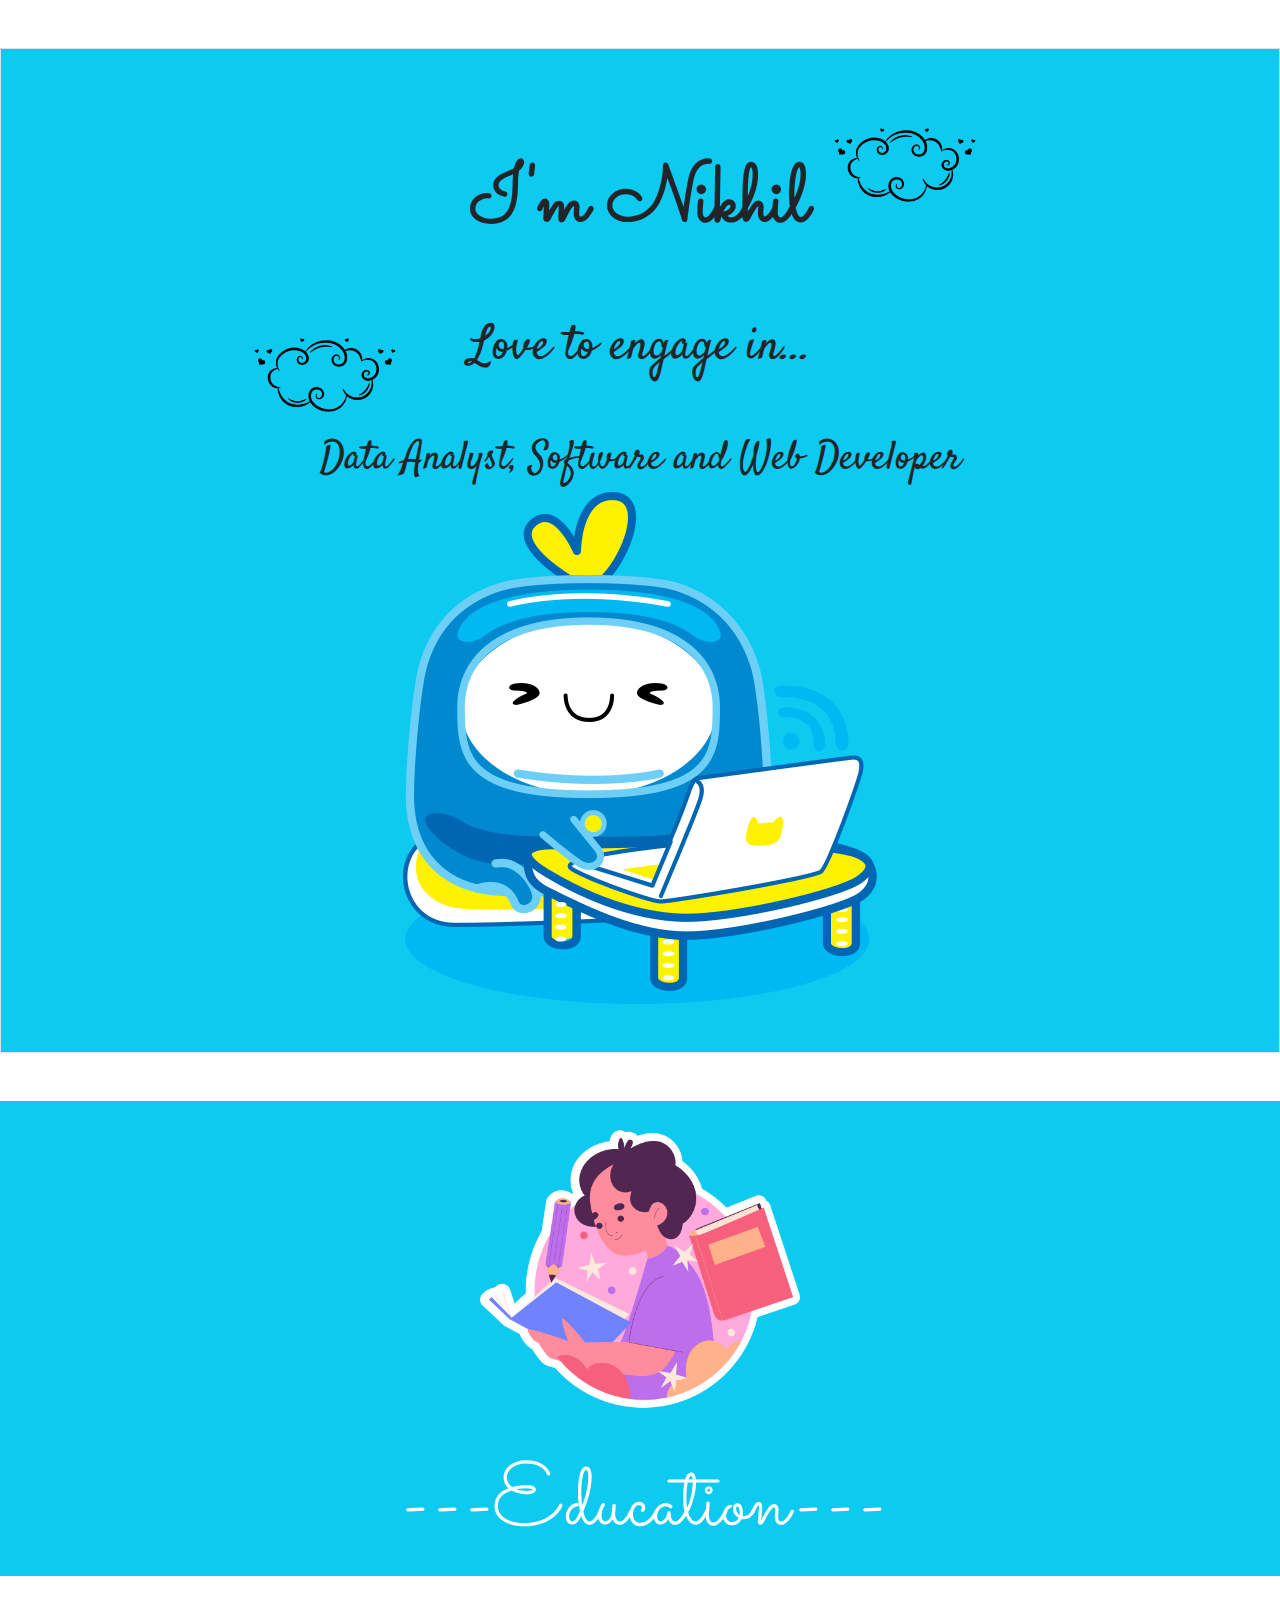
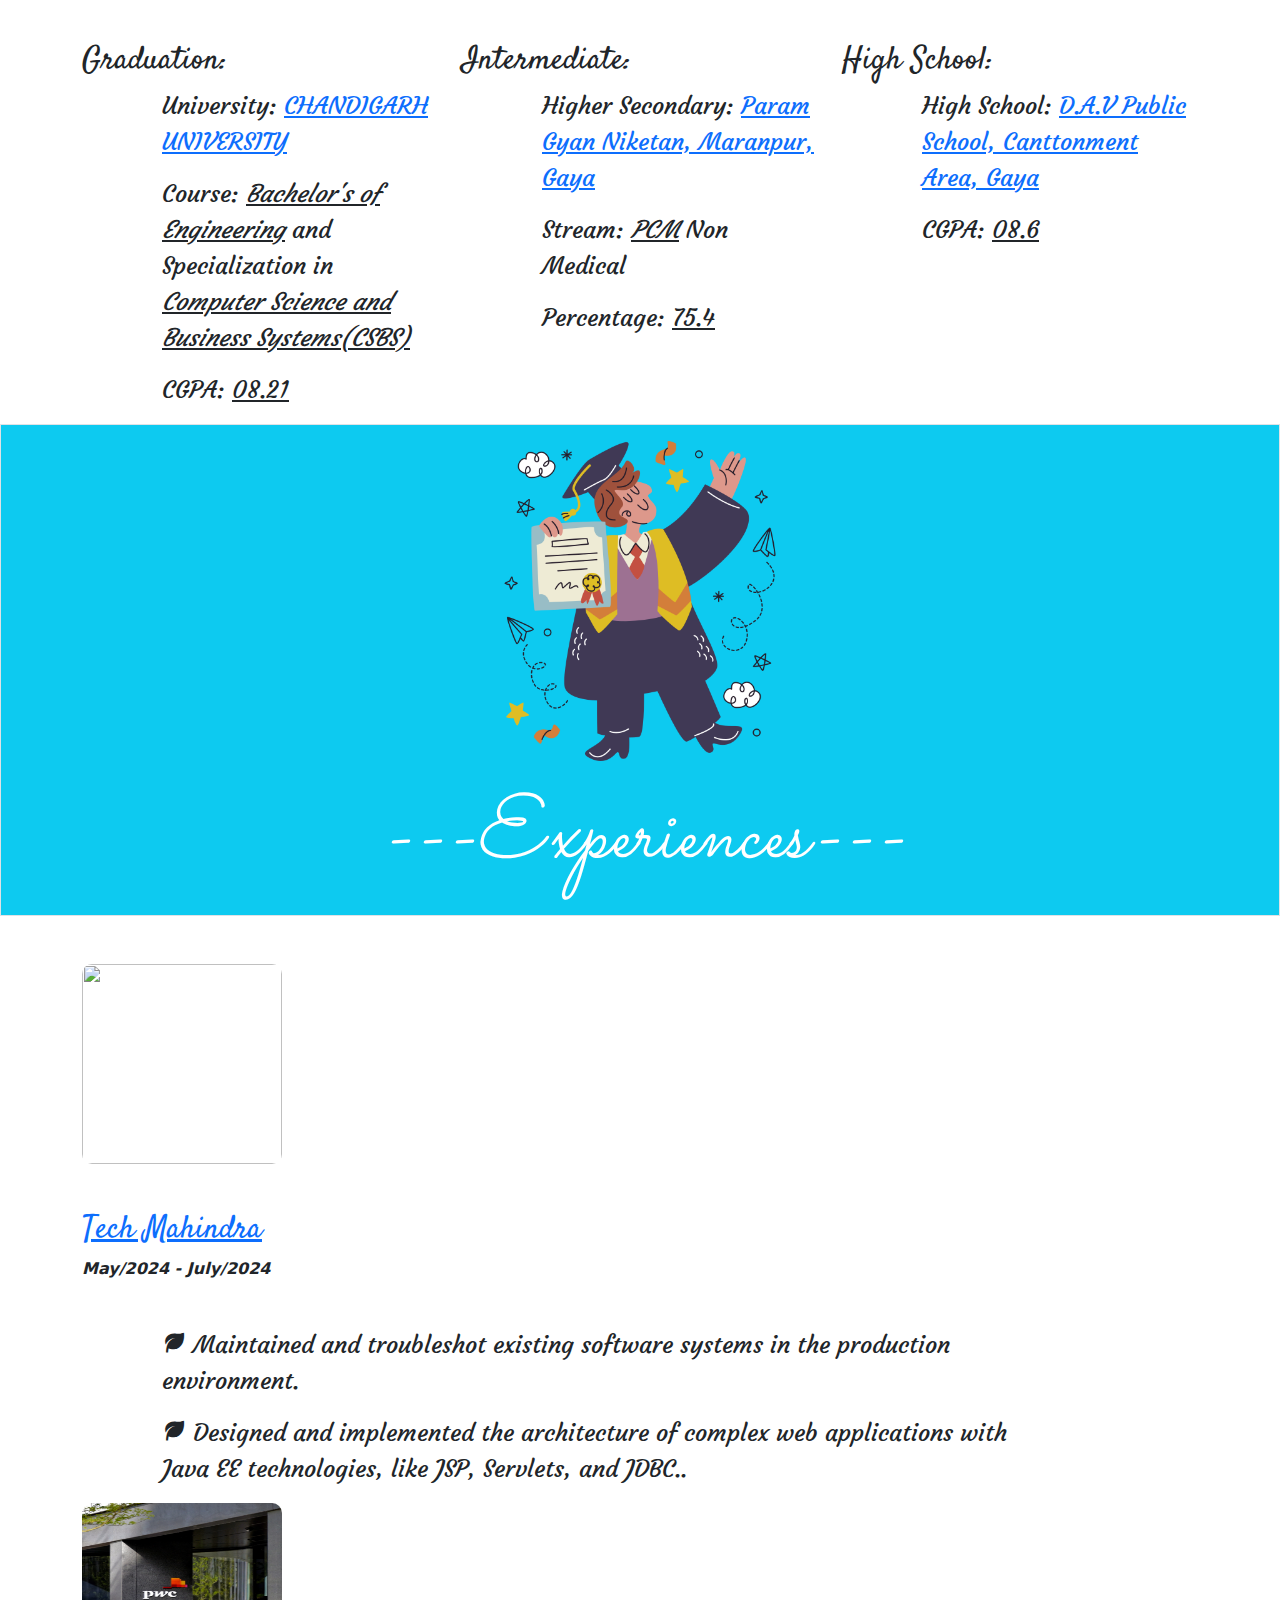
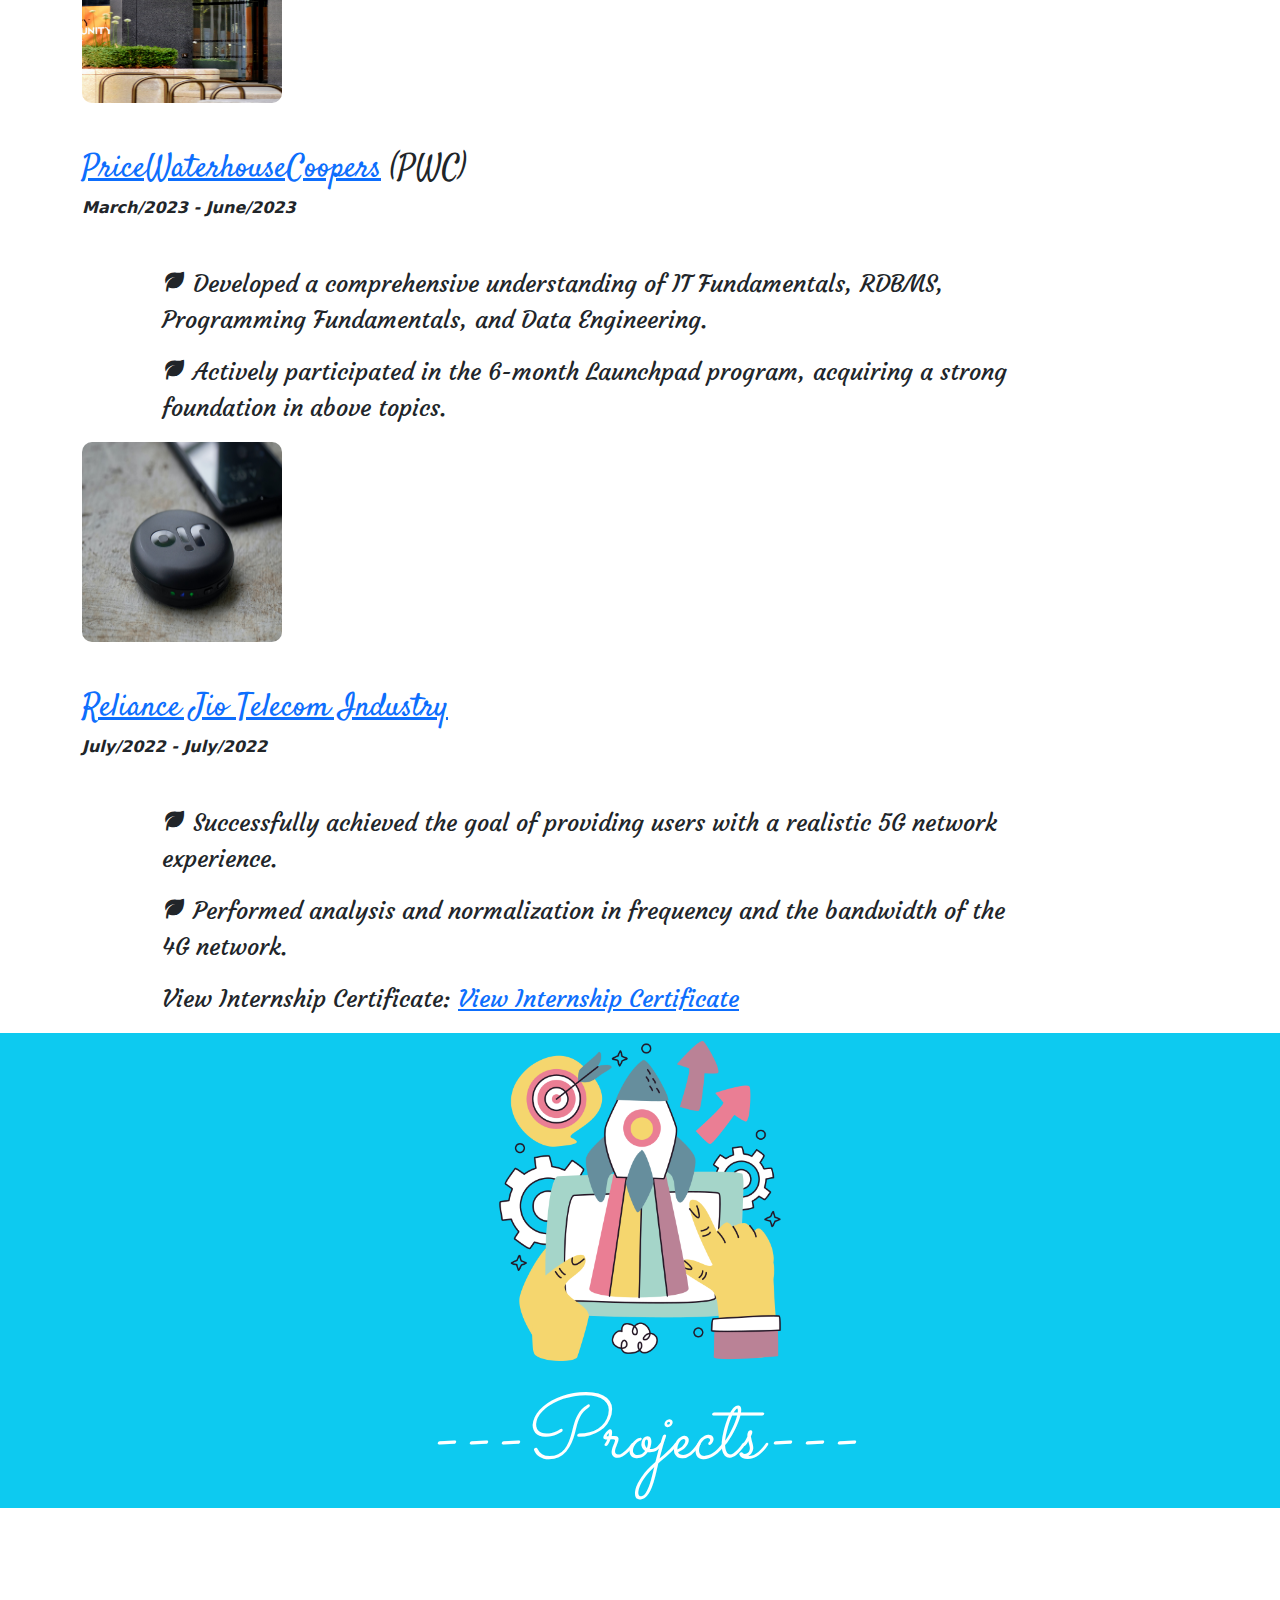
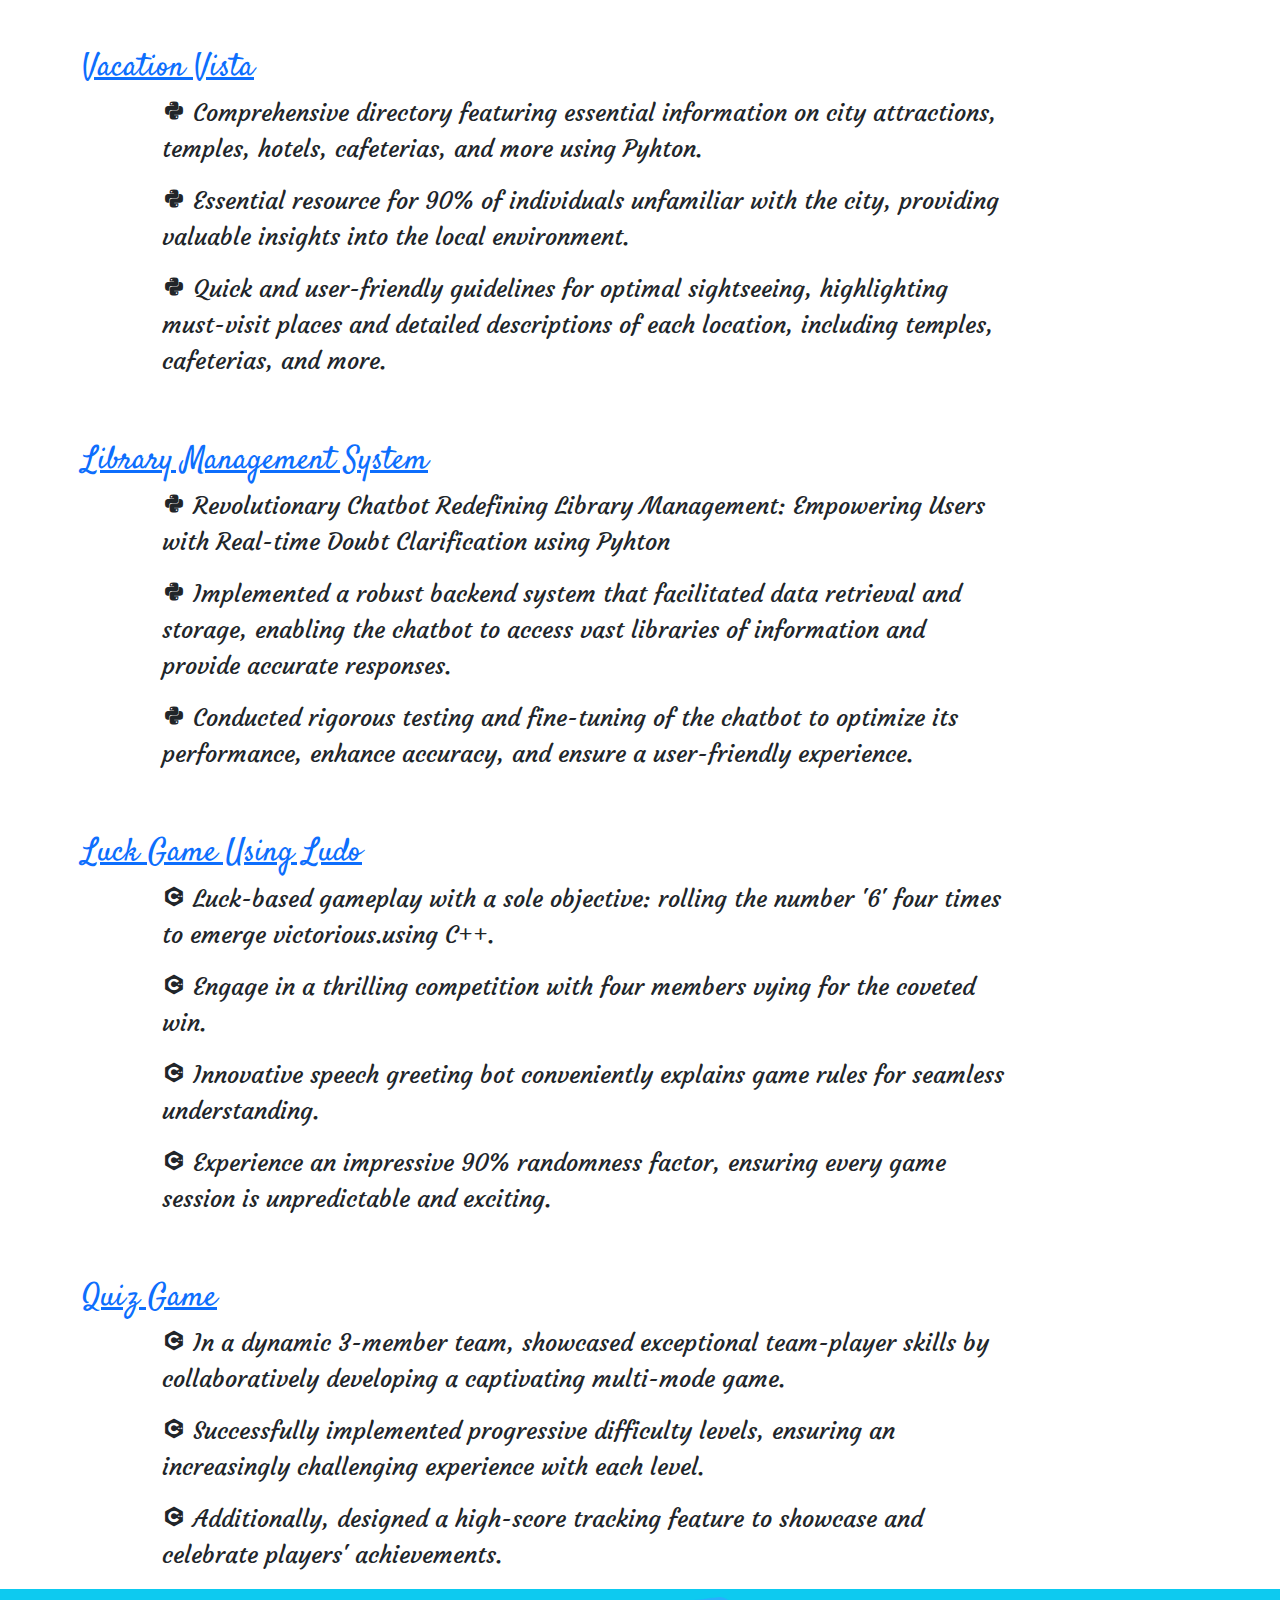
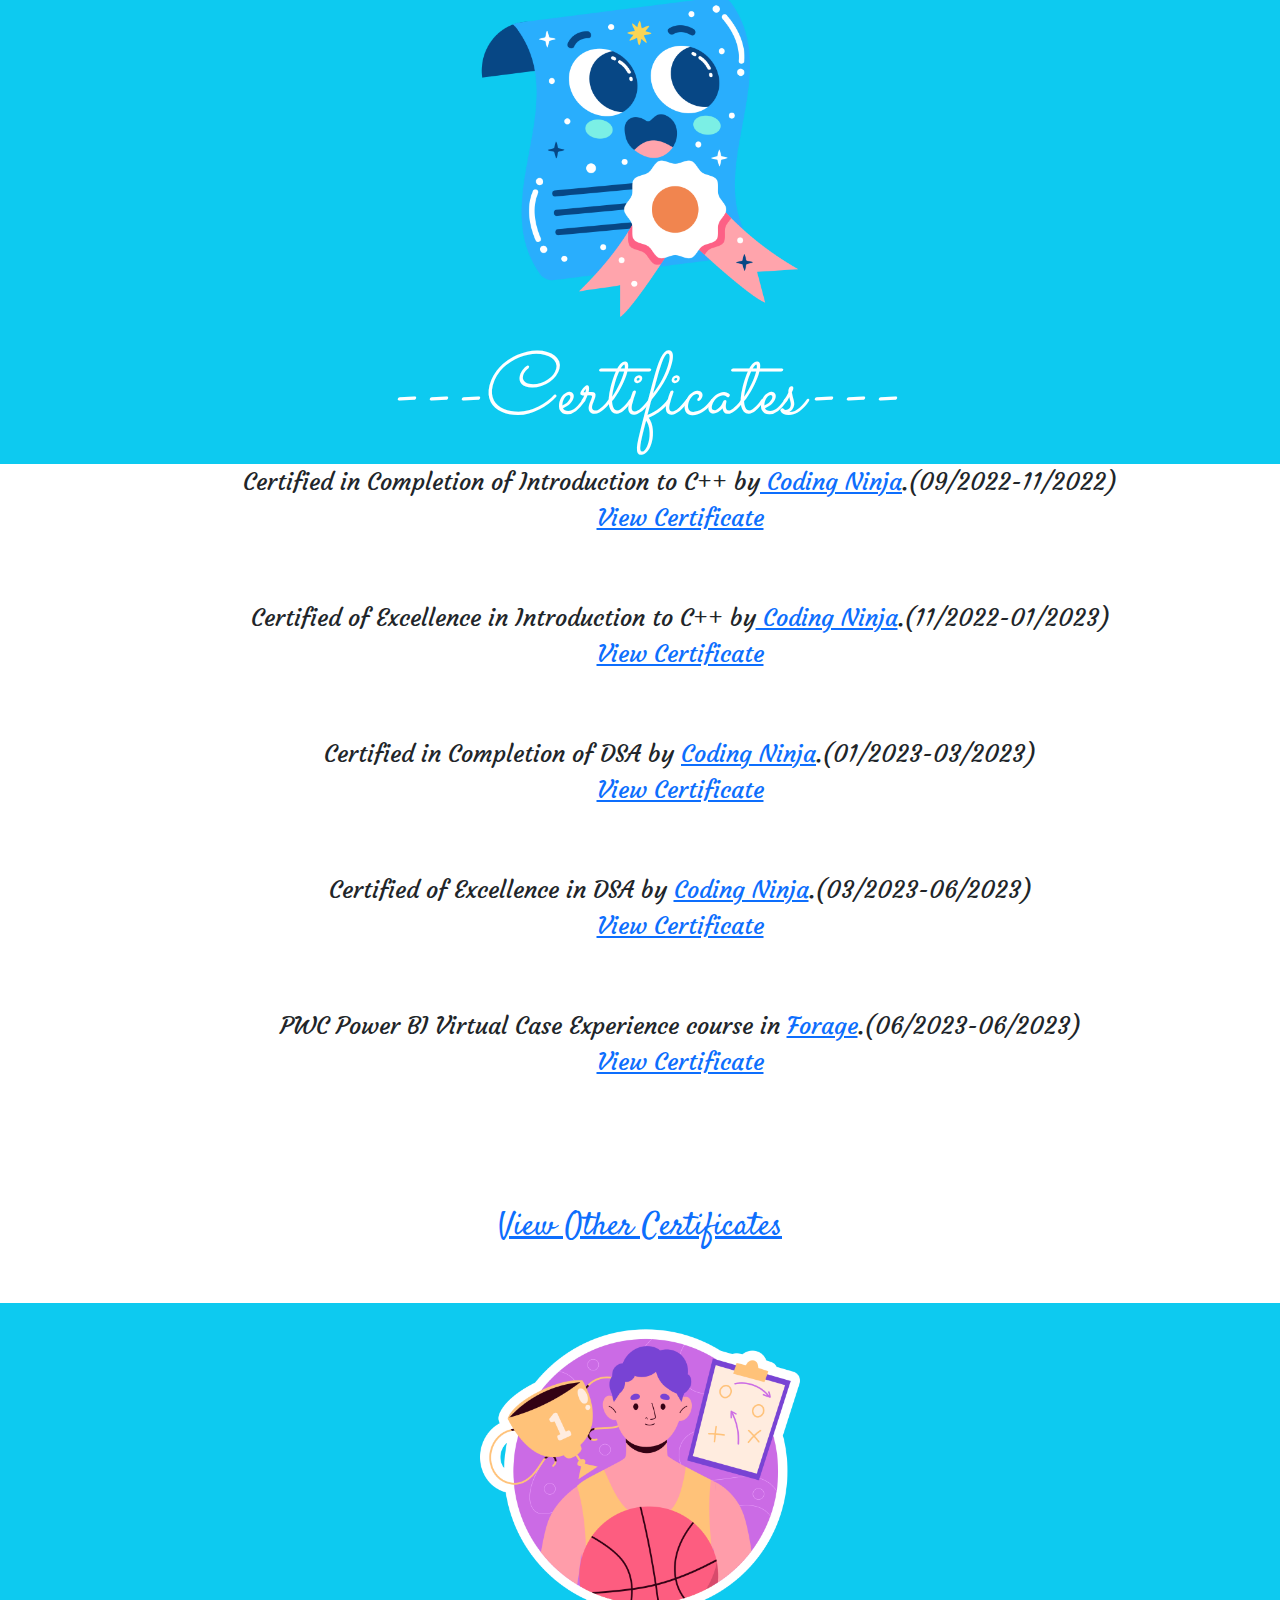
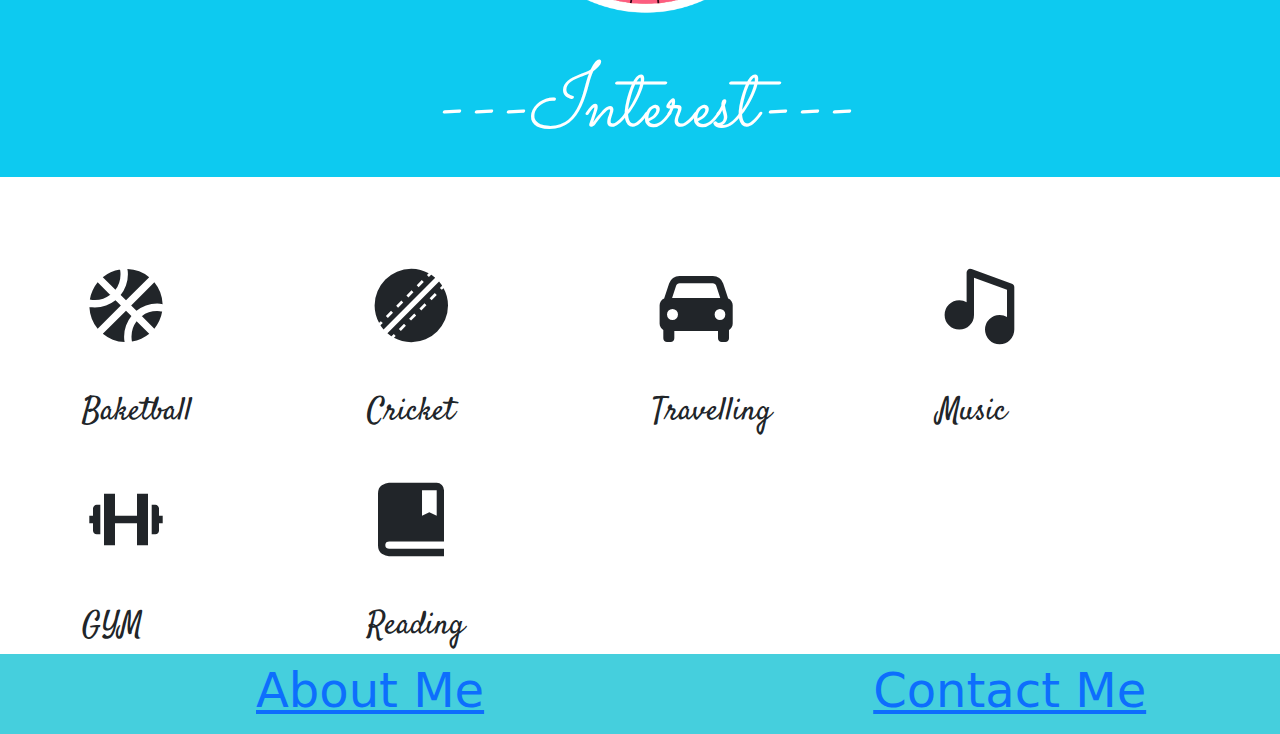
==== commit bd4afea1: "index.html" ====
--- a/index.html
+++ b/index.html
@@ -43,7 +43,7 @@
             <h2 id="Grad">Graduation:</h2>
             <p>University: <span><u><a href="https://www.cuchd.in/" class="CU">CHANDIGARH UNIVERSITY</a></u></span></p>
             <p>Course: <span><u><i>Bachelor's of Engineering</i></u></span> and Specialization in <span><u><i>Computer Science and Business Systems(CSBS)</i></u></span></p>
-            <p>CGPA: <span><u>08.39</u></span></p>
+            <p>CGPA: <span><u>08.21</u></span></p>
         </div>
         <div class="col-sm-4">
             <h2 id="Grad">Intermediate:</h2>
@@ -66,6 +66,19 @@
   <div class="container mt-5">
     <div class="row">
         <div class="col-sm-10">
+            <img id="pwc" src="TechM.jpg">
+            <h2><a class="way" href="https://www.techmahindra.com/" target="_blank">Tech Mahindra</a></h2>
+            <em><strong>May/2024 - July/2024</strong></em>
+            <br>
+            <div class="det">
+                <p><i class='bx bxs-leaf'></i> Maintained and troubleshot existing software systems in the production environment.</p>
+                <p>
+                    <i class='bx bxs-leaf'></i> Designed and implemented the architecture of complex web applications with Java EE
+ technologies, like JSP, Servlets, and JDBC..
+                </p>
+            </div>
+        </div>
+        <div class="col-sm-10">
             <img id="pwc" src="pwc.jpg">
             <h2><a class="way" href="https://www.pwc.in/" target="_blank">PriceWaterhouseCoopers</a> (PWC)</h2>
             <em><strong>March/2023 - June/2023</strong></em>
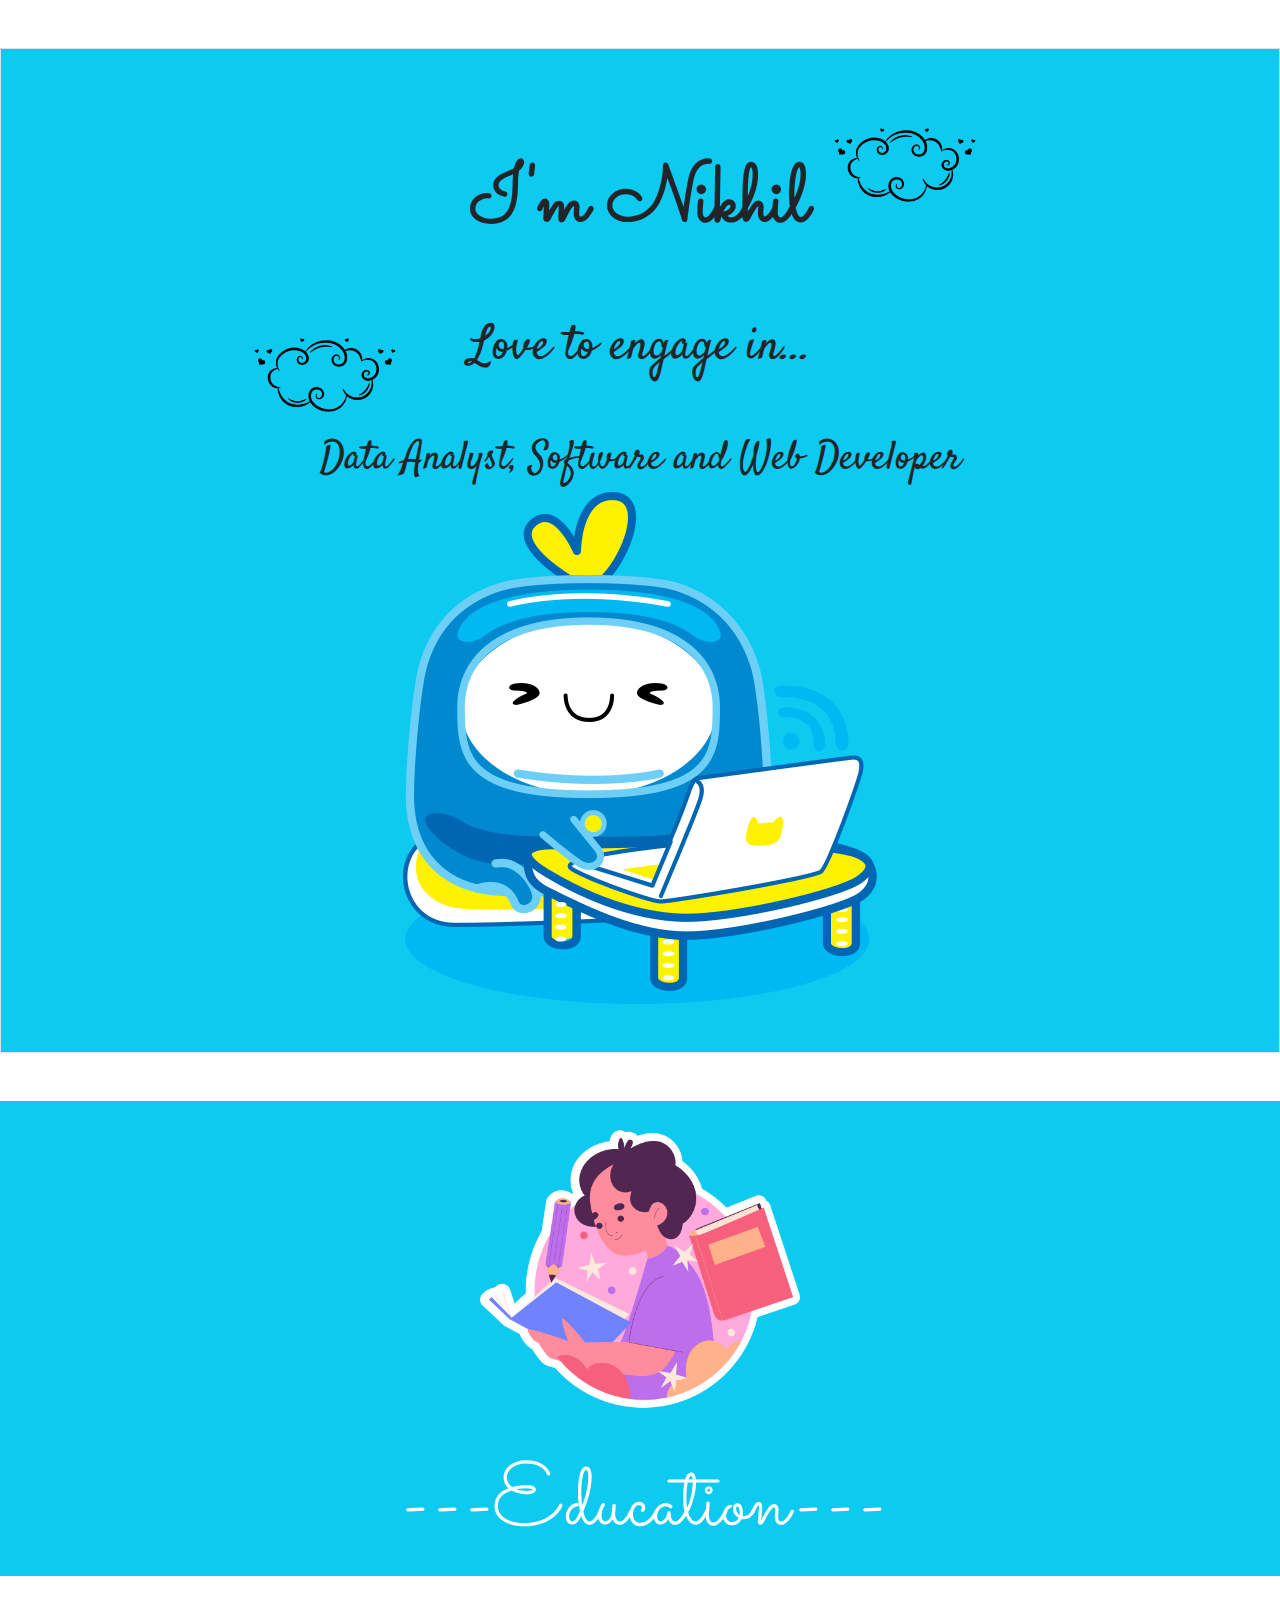
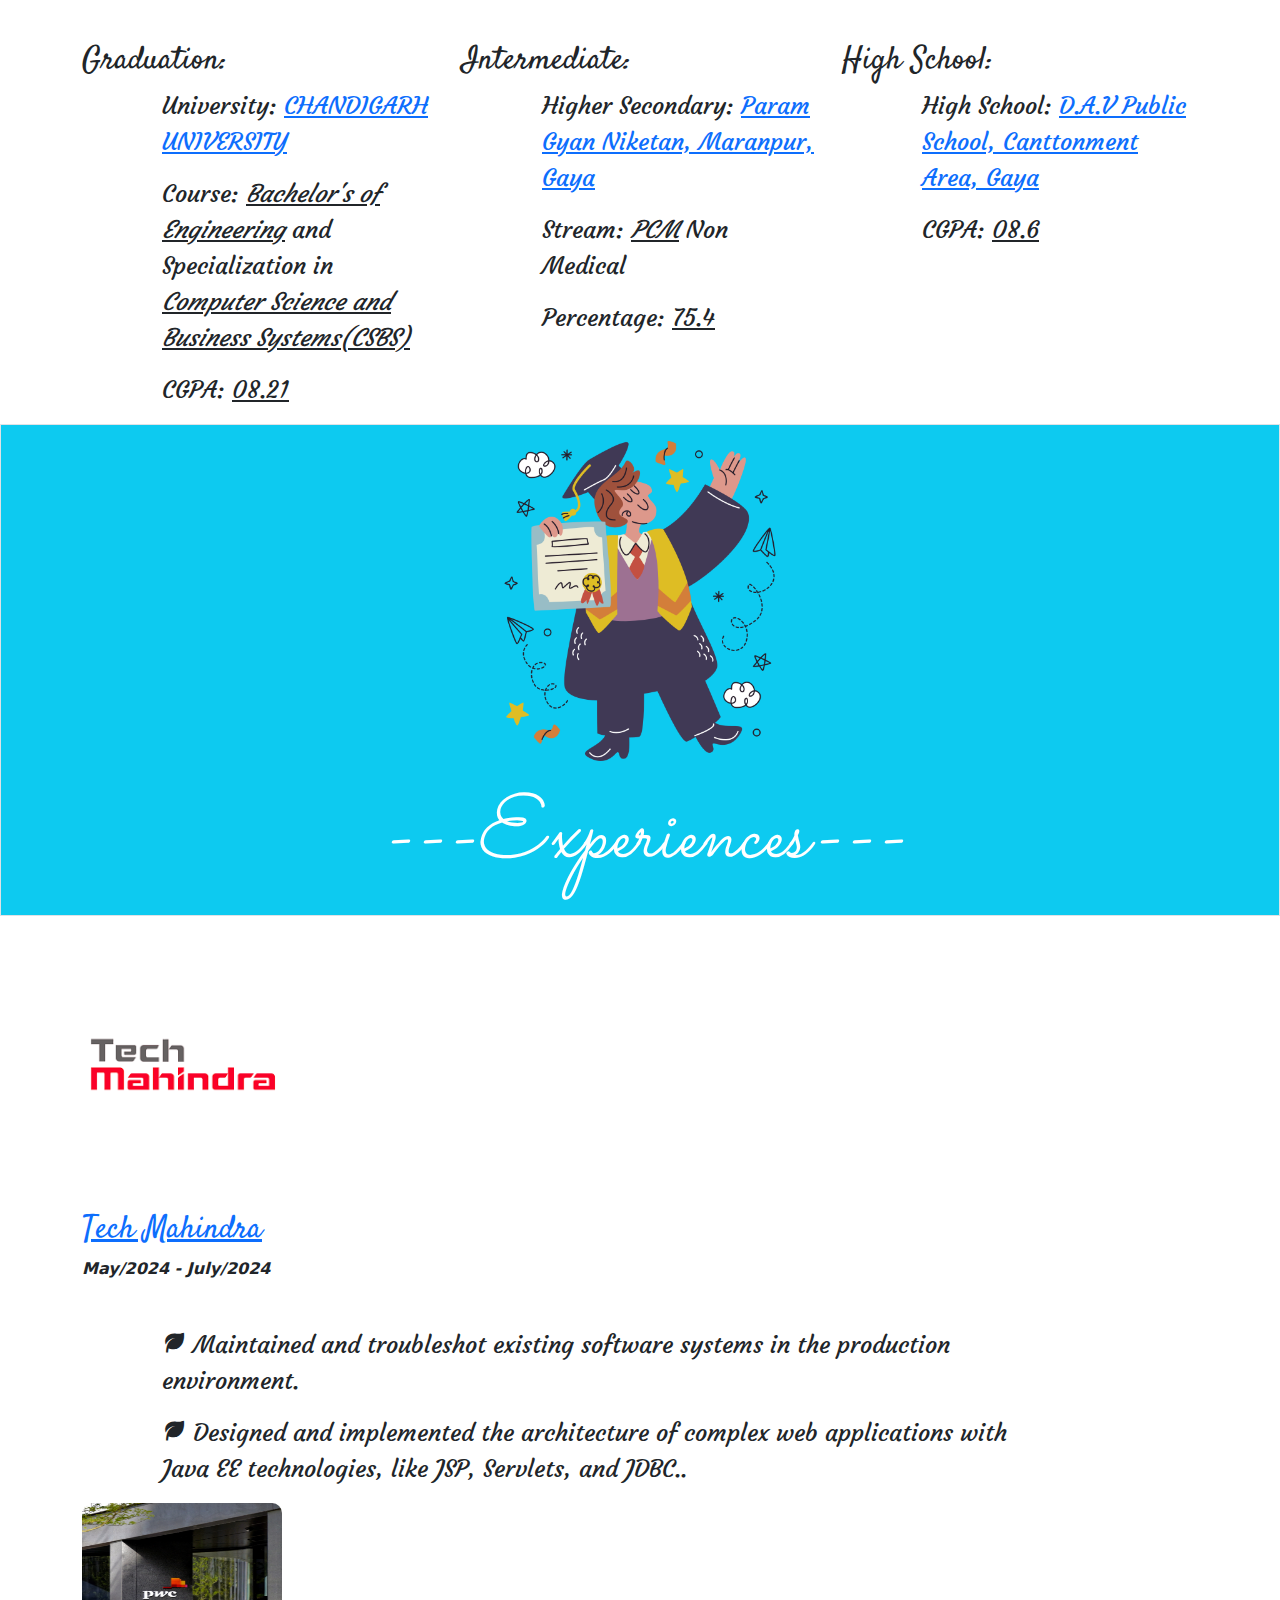
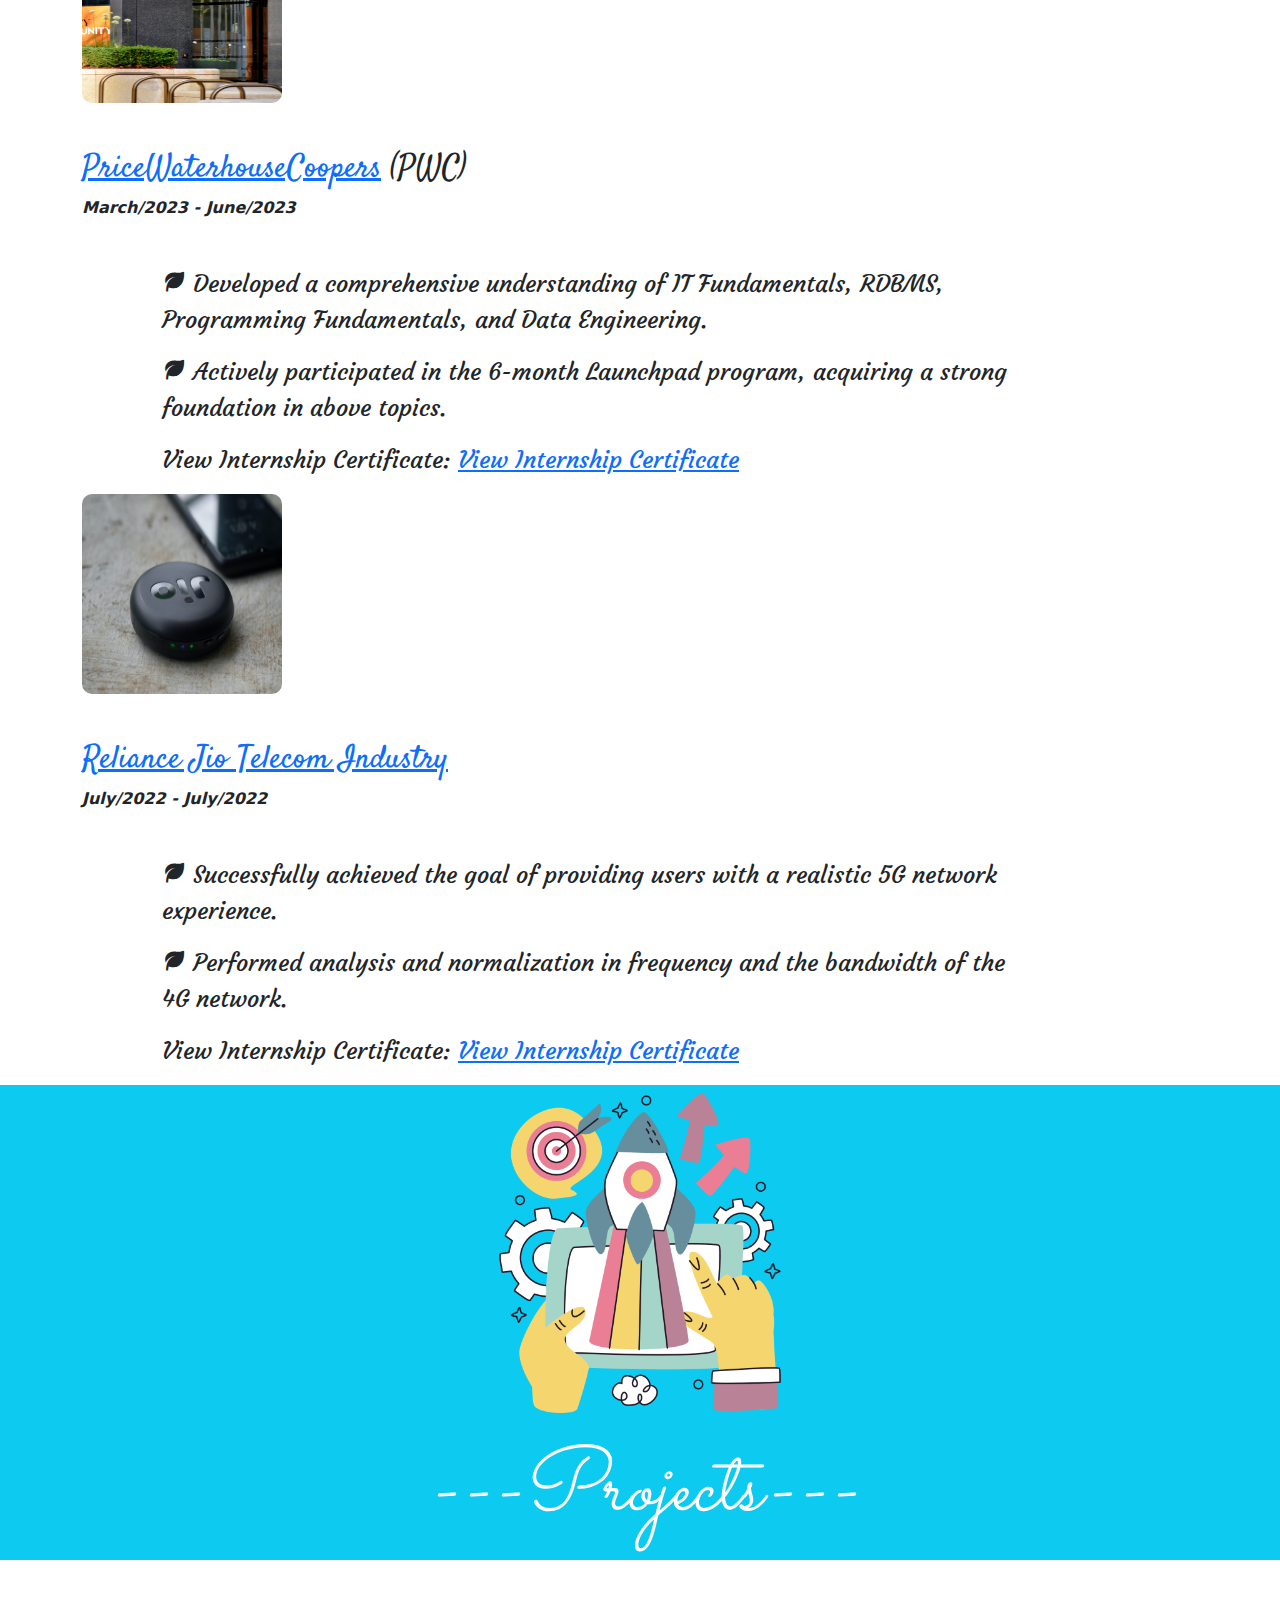
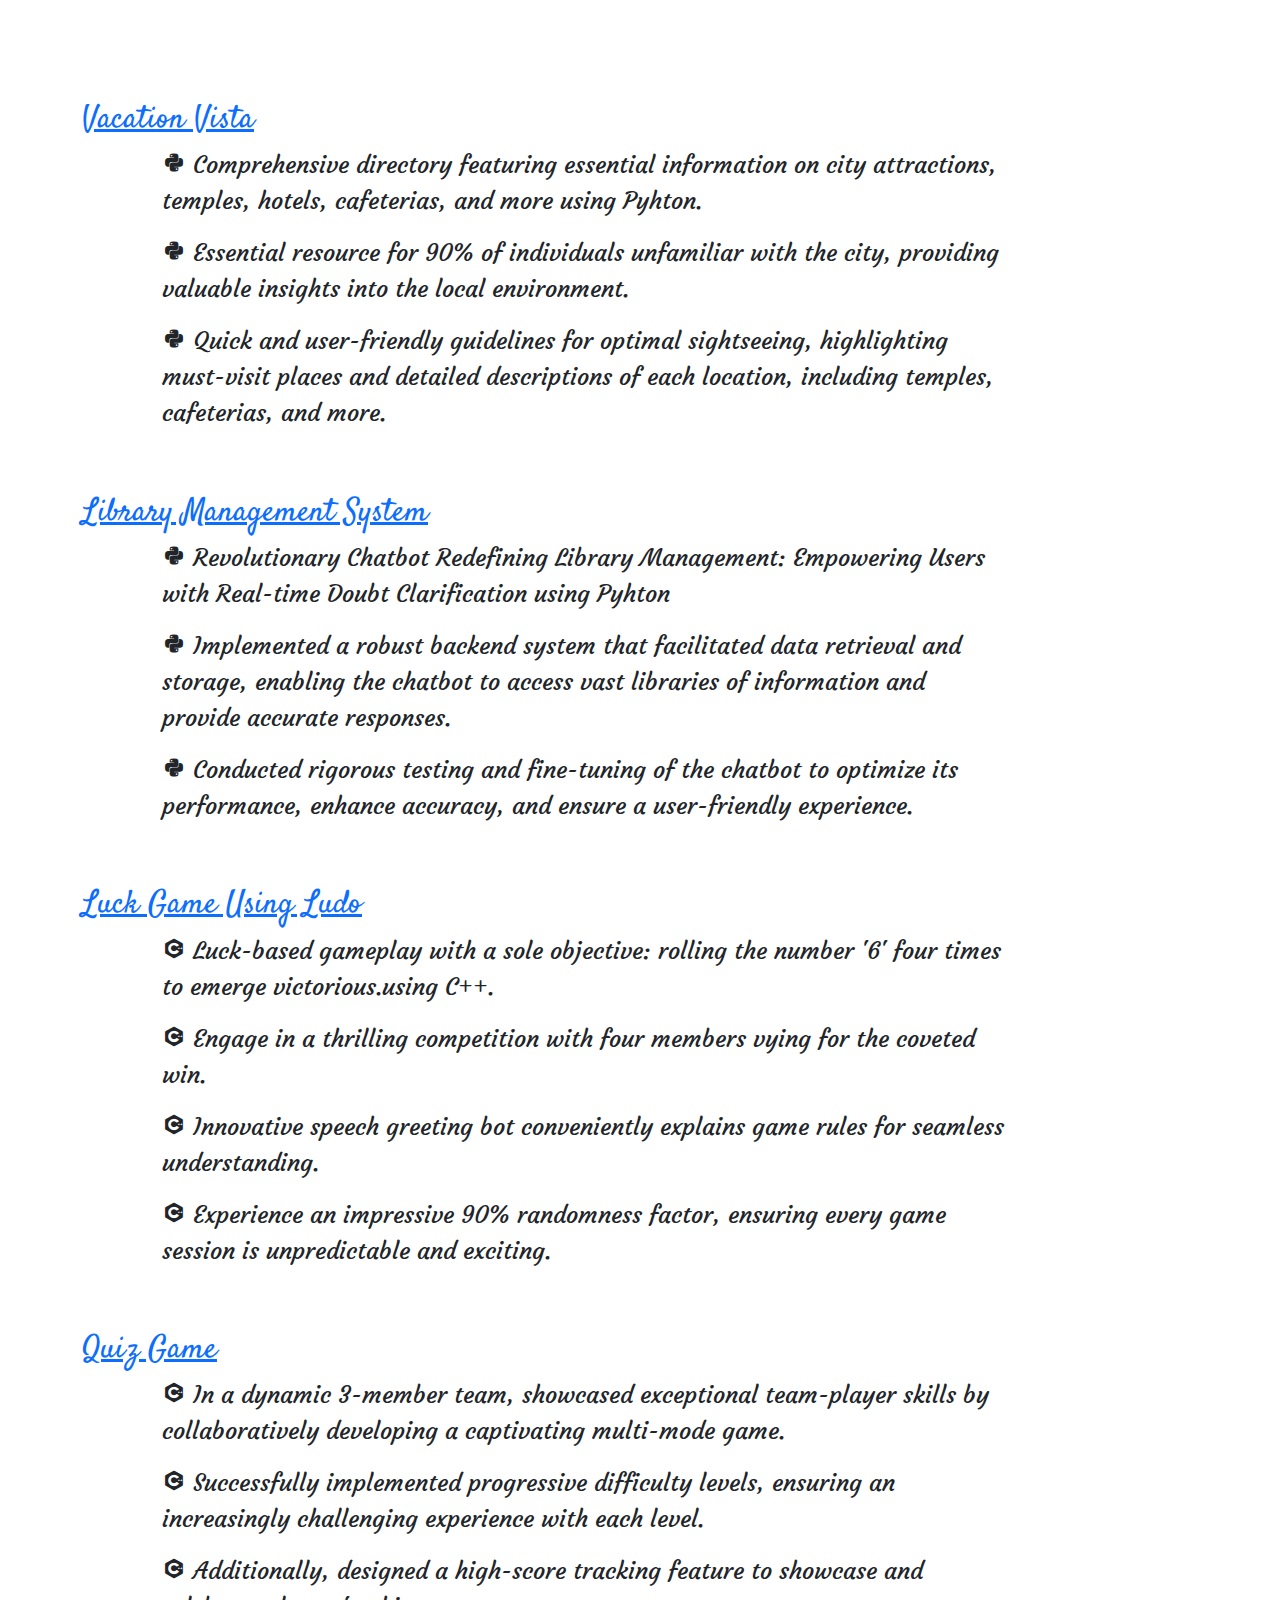
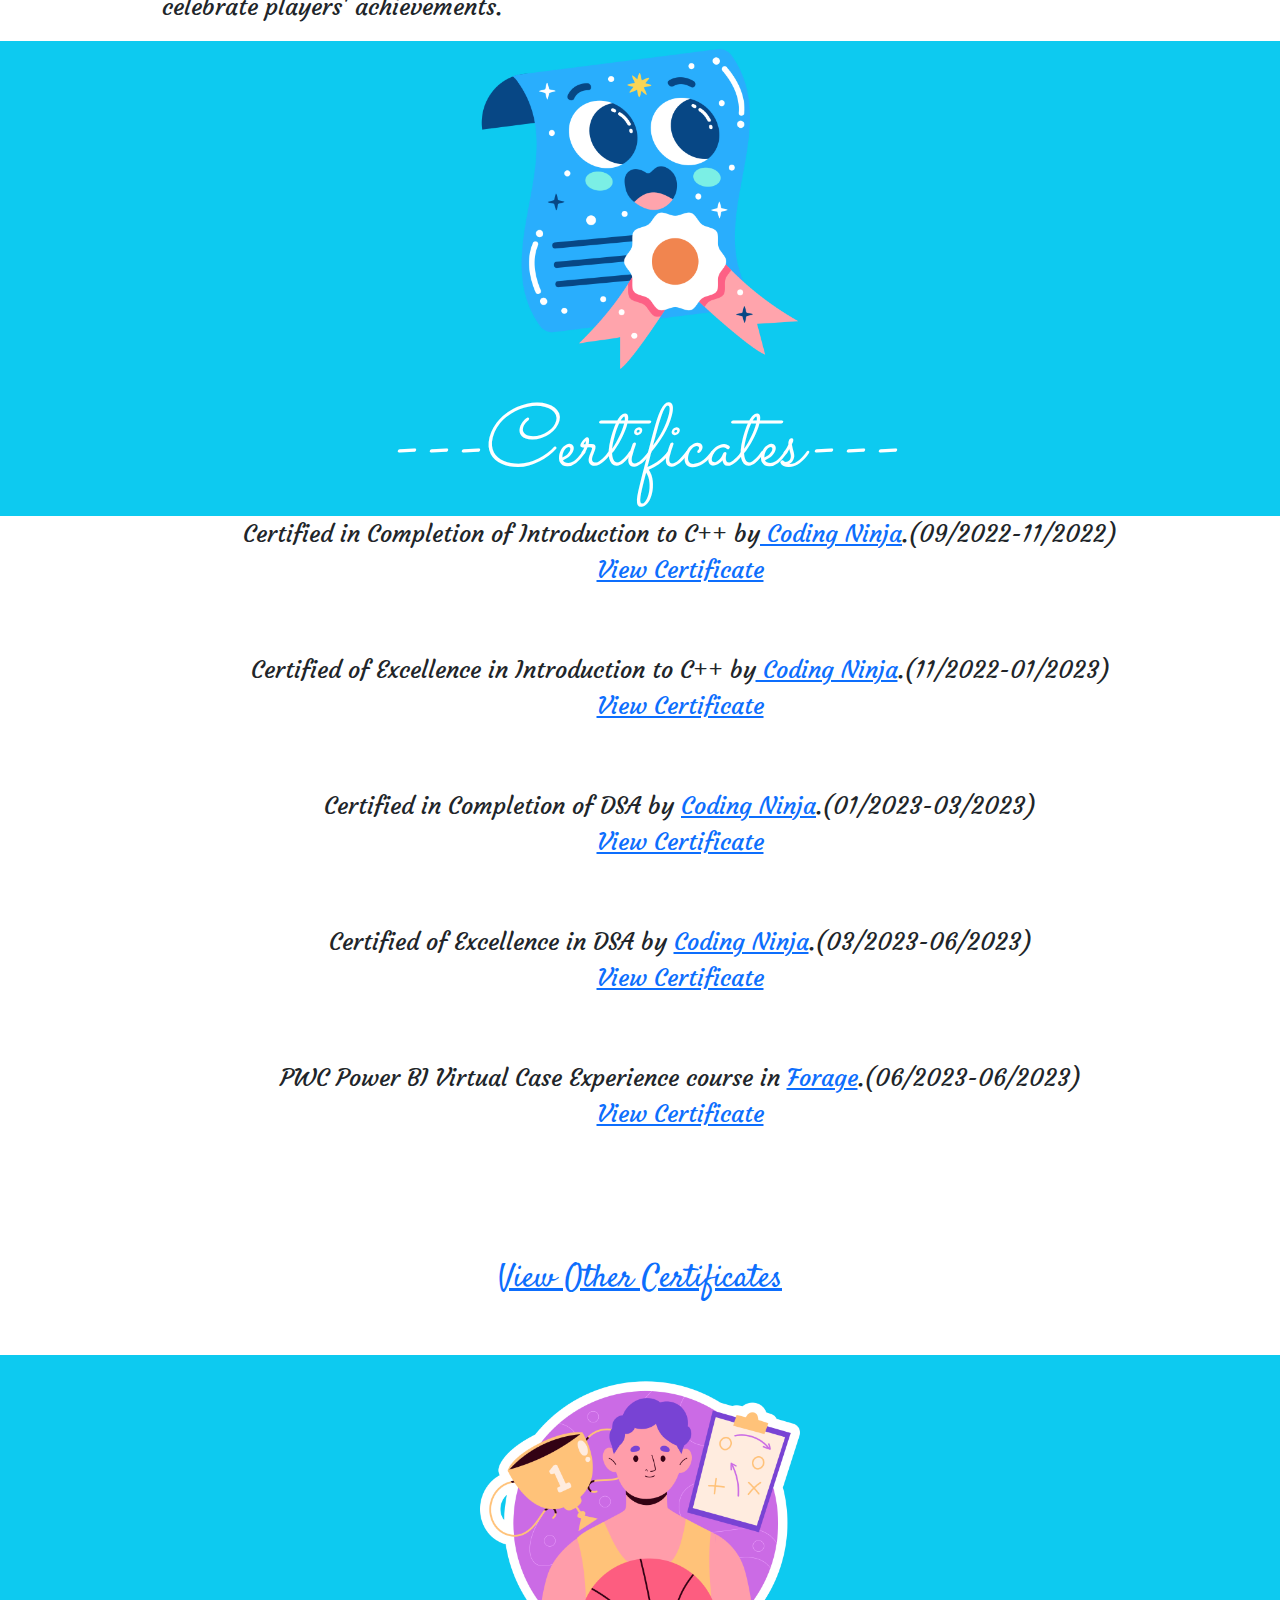
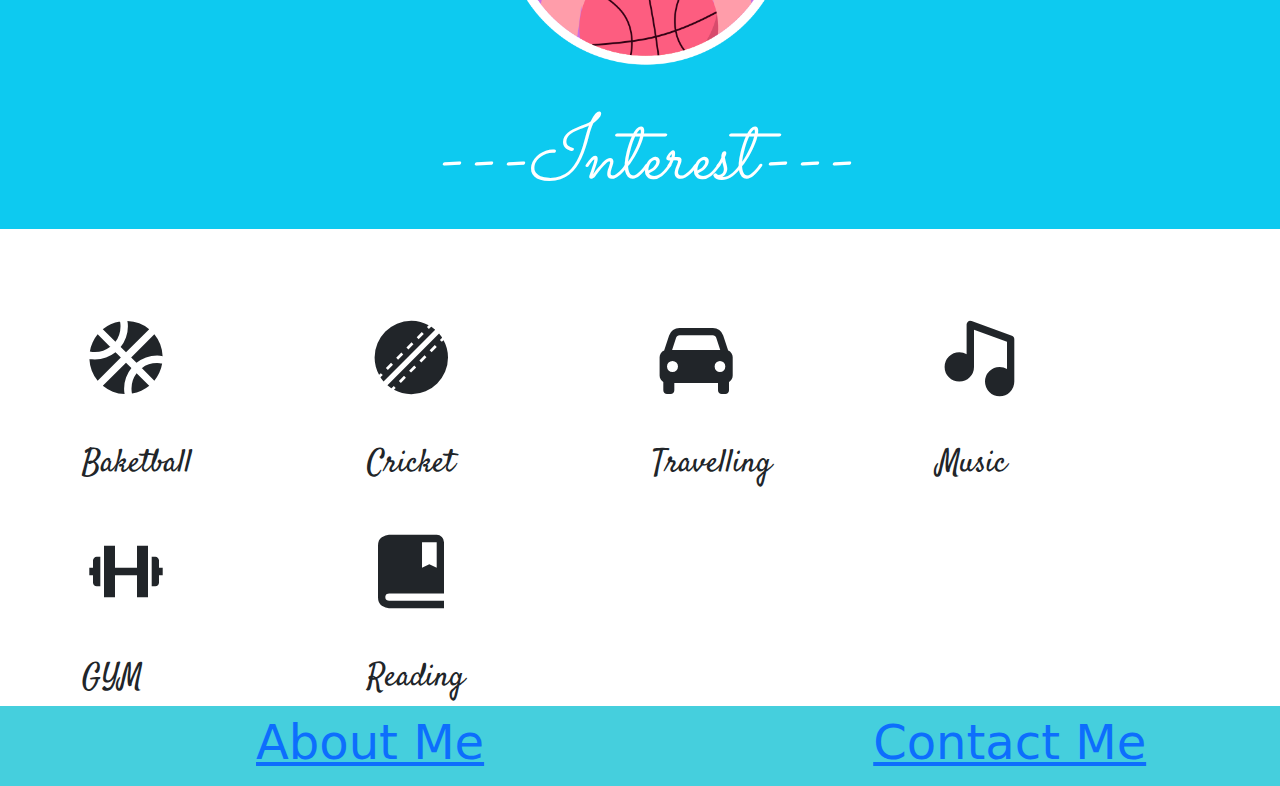
==== commit 70a61a0f: "Update index.html" ====
--- a/index.html
+++ b/index.html
@@ -66,7 +66,7 @@
   <div class="container mt-5">
     <div class="row">
         <div class="col-sm-10">
-            <img id="pwc" src="TechM.jpg">
+            <img id="pwc" src="techM.png">
             <h2><a class="way" href="https://www.techmahindra.com/" target="_blank">Tech Mahindra</a></h2>
             <em><strong>May/2024 - July/2024</strong></em>
             <br>
@@ -79,7 +79,7 @@
             </div>
         </div>
         <div class="col-sm-10">
-            <img id="pwc" src="pwc.jpg">
+            <img id="pwc" src="pwc1.jpg">
             <h2><a class="way" href="https://www.pwc.in/" target="_blank">PriceWaterhouseCoopers</a> (PWC)</h2>
             <em><strong>March/2023 - June/2023</strong></em>
             <br>
@@ -91,6 +91,7 @@
                     <i class='bx bxs-leaf'></i> Actively participated in the 6-month Launchpad program,
                             acquiring a strong foundation in above topics.
                 </p>
+                <p id="view">View Internship Certificate: <a class="way" href="https://drive.google.com/file/d/1LJ7dVGZORgedXZwrb1a25sz49xt5lHBP/view?usp=sharing" target="_blank">View Internship Certificate</a></p>
             </div>
         </div>
         <br>
